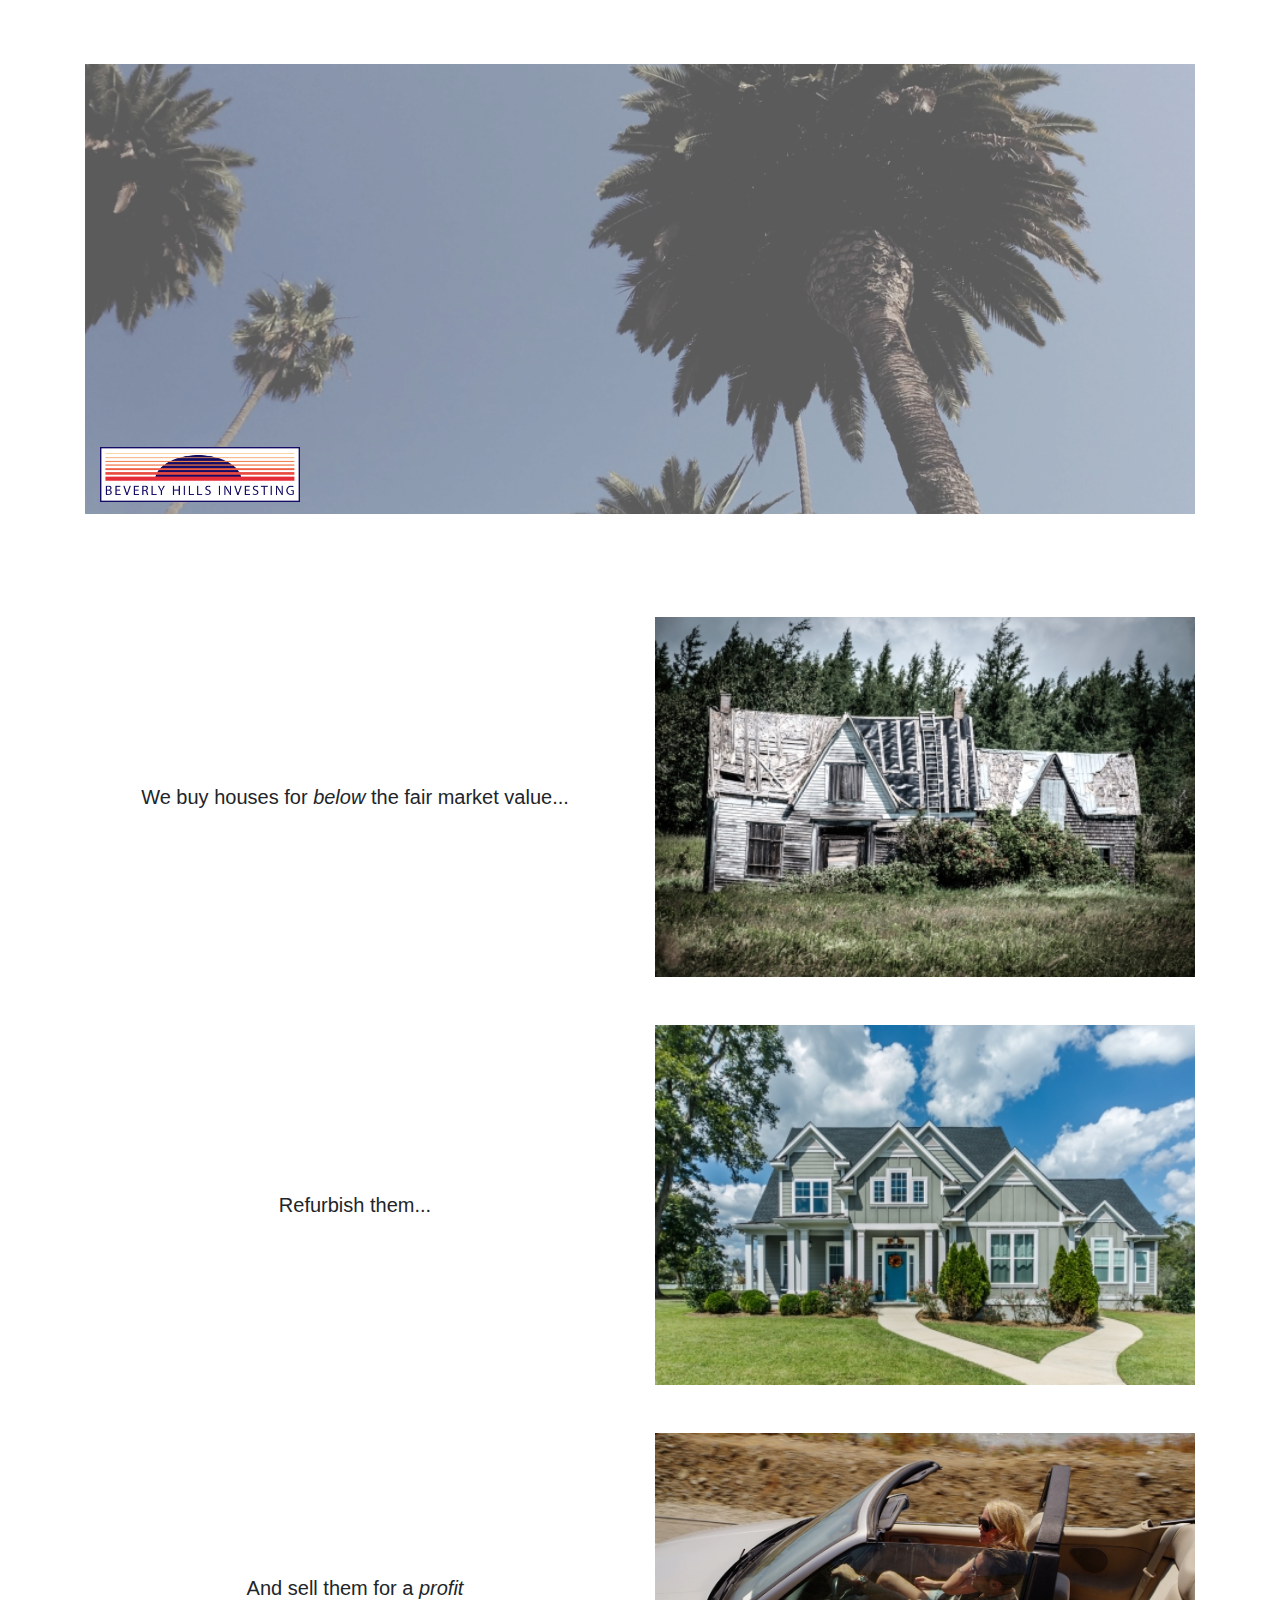
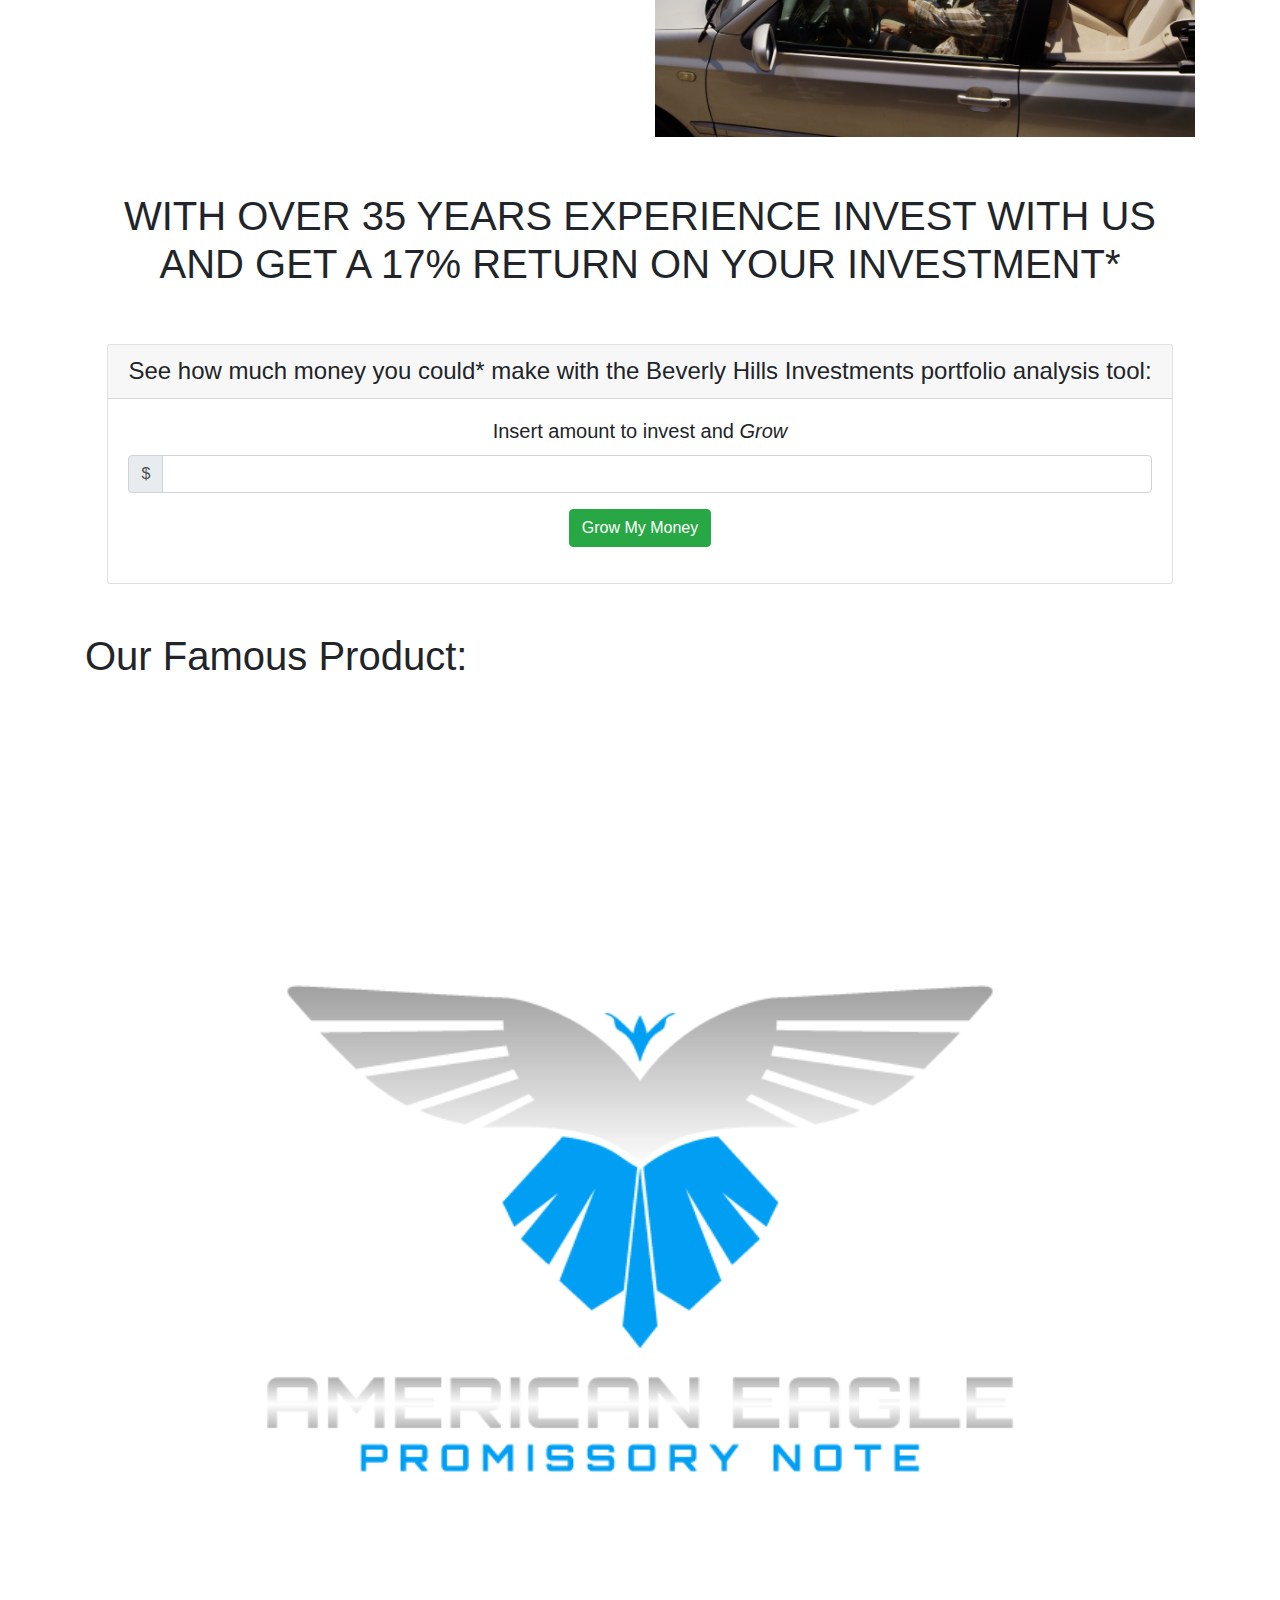
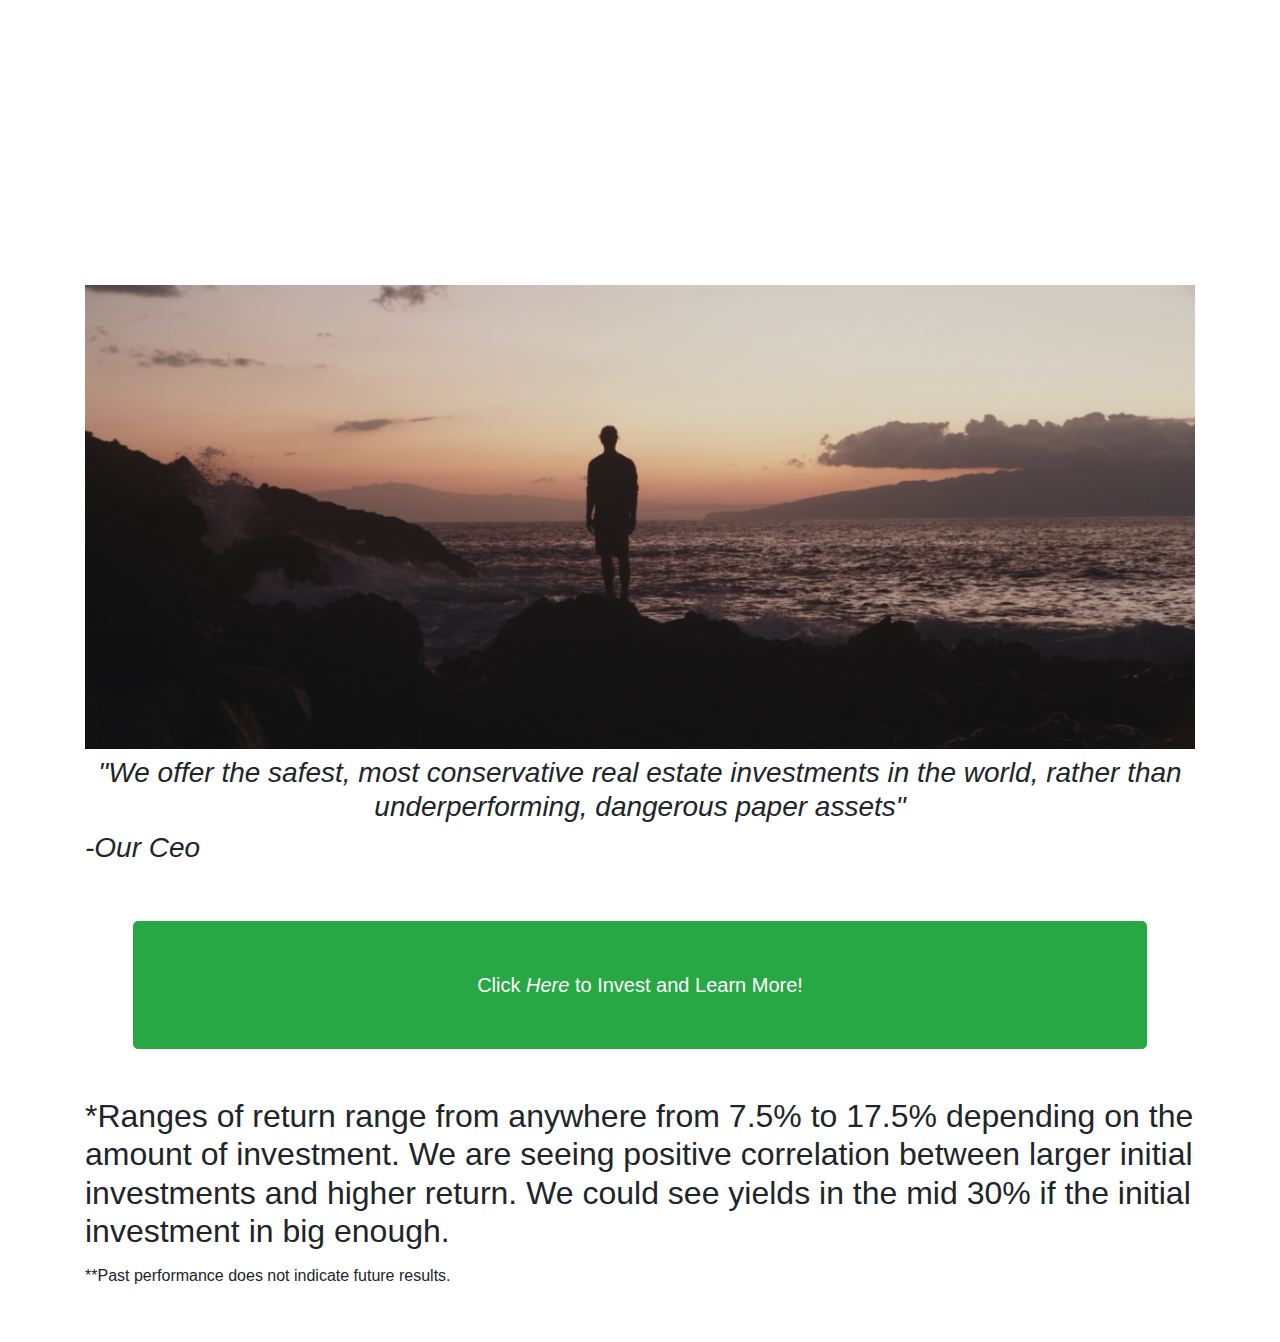
==== index.html @ d8aea7b3 "mobile video fix" ====
<!DOCTYPE html>
<html lang="en" dir="ltr">
<!--[if lt IE 7]>      <html class="no-js lt-ie9 lt-ie8 lt-ie7"> <![endif]-->
<!--[if IE 7]>         <html class="no-js lt-ie9 lt-ie8"> <![endif]-->
<!--[if IE 8]>         <html class="no-js lt-ie9"> <![endif]-->
<!--[if gt IE 8]><!-->  <!--<![endif]-->
    <head>
        <meta charset="utf-8">
        <meta http-equiv="X-UA-Compatible" content="IE=edge">
        <meta name="viewport" content="width=device-width, initial-scale=1, shrink-to-fit=no">
        <title>Beverly Hills Investing</title>
        <meta name="description" content="insert description here">
        <link rel="stylesheet" href="https://stackpath.bootstrapcdn.com/bootstrap/4.3.1/css/bootstrap.min.css" integrity="sha384-ggOyR0iXCbMQv3Xipma34MD+dH/1fQ784/j6cY/iJTQUOhcWr7x9JvoRxT2MZw1T" crossorigin="anonymous">
        <link rel="stylesheet" href="styles.css">

        <script>
            function deferVideo() {

                //defer html5 video loading
                $("video source").each(function() {
                    var sourceFile = $(this).attr("data-src");
                    $(this).attr("src", sourceFile);
                    var video = this.parentElement;
                    video.load();
                // uncomment if video is not autoplay
                //video.play();
                });

            }
            window.onload = deferVideo;

            function growMoney(){
                debugger;
                // $("inputMoney").value = 40;
                var startMoney = document.getElementById("inputMoney").value;
                var returnMoney = document.getElementById("return");

                function calcReturn(n1) {
                    return (parseInt(n1) + (parseInt(n1) * 0.175));
                }
                // var startMoney = $("inputMoney").val();
                var totalReturn = (calcReturn(startMoney));
                // returnMoney.innerText = totalReturn;
                moneyVisualization = "";
                for(i=0; i<(totalReturn-startMoney); i+=20){
                    moneyVisualization += "💰 ";
                };

                var finalMoneyBags = "Your final* portfolio balance: " + totalReturn + "\n \n That's this much more than your initial investment! " + moneyVisualization + "\n \n *DISCLAIMER: return calculator is not exact.";

                document.getElementById("moneyBags").innerText = finalMoneyBags;
            }
        </script>
    </head>
    <body>
        <!--[if lt IE 7]>
            <p class="browsehappy">You are using an <strong>outdated</strong> browser. Please <a href="#">upgrade your browser</a> to improve your experience.</p>
        <![endif]-->

        <!-- container for main elements – use for all elements? -->
        <div class="container">

            <!-- jumbotron within container -->
            <div class="jumbotron jumbotron-fluid">

                <!-- Main video to be played, need poster image -->
                <video autoplay="autoplay" loop="loop" muted defaultMuted playsinline poster="assets/Optimized-palmtrees_opening_image.png">
                    <source src="" data-src="assets/1_Palmtrees.mp4" type="video/mp4">
                </video>

                <div class="container">
                    
                    <!-- beverly hills invsting logo -->
                    <div class="logo-container">
                        <img src="assets/BHI-01.png" alt="Beverly Hills Investing">
                    </div>
                </div>
            </div>

            <div class="row mb-5">
                <div class="md-col-2"></div>
                <div class="col-6 md-col-4 side-text">
                    <h5 class="text-center align-middle">We buy houses for <em>below</em> the fair market value...</h5>
                </div>
                <div class="col-6 md-col-4">
                    <div class="img-box">
                        <img src="assets/Optimized-ugly-Home-AdobeStock_141575681.jpeg" alt="Ugly Home">
                    </div>
                </div>
                <div class="md-col-2"></div>
            </div>

            <div class="row mb-5">
                <div class="md-col-2"></div>
                <div class="col-6 md-col-4 side-text">
                    <h5 class="text-center align-middle">Refurbish them...</h5>
                </div>
                <div class="col-6 md-col-4">
                    <div class="img-box">
                        <img src="assets/Optimized-beautiful-home-AdobeStock_226192979.jpeg" alt="Beautiful Home">
                    </div>
                </div>
                <div class="md-col-2"></div>
            </div>

            <div class="row mb-5">
                <div class="md-col-2"></div>
                <div class="col-6 md-col-4 side-text">
                    <h5 class="text-center align-middle">And sell them for a <em>profit</em></h5>
                </div>
                <div class="col-6 md-col-4">
                    <div class="s-video">
                        <video autoplay="autoplay" loop="loop" muted defaultMuted playsinline poster="assets/Optimized-car_poster.png">
                            <source src="" data-src="assets/2_ManDriving_short.mp4" type="video/mp4">
                        </video>
                    </div>
                </div>
                <div class="md-col-2"></div>
            </div>

            <div class="row mb-5">
                <div class="col-12 mb-5 text-center">
                    <h1>WITH OVER 35 YEARS EXPERIENCE INVEST WITH US AND GET A 17% RETURN ON YOUR INVESTMENT* </h1>
                </div>
                <div class="m-auto card text-center visualizer">
                    <h4 class="card-header">See how much money you could* make with the Beverly Hills Investments portfolio analysis tool:</h4>
                    <div class="card-body">
                        <h5 class="card-title">Insert amount to invest and <em>Grow</em></h5>
                        <div class="input-group mb-3">
                            <div class="input-group-prepend">
                              <span class="input-group-text">$</span>
                            </div>
                            <input id="inputMoney" type="number" class="form-control" aria-label="Amount (to the nearest dollar)">
                        </div>
                        <button onclick="growMoney()" class="btn btn-success">Grow My Money</button>

                        <div id="moneyBags" class="mt-3">
                        </div>
                    </div>
                </div>
            </div>

            <div class="row mb-5">
                <div class="col-12">
                    <h1 class="text-left">Our Famous Product:</h1>
                </div>
                <div class="col-12">
                    <div class="promissory-note-box">
                        <img class="promissory-note" src="assets/American Eagle Promissory Note Logo-01.png" alt="">
                    </div>
                </div>
            </div>
            
            <div class="row mb-5">
                <div class="col-12">
                    <div class="s-video">
                        <video autoplay="autoplay" loop="loop" muted defaultMuted playsinline poster="assets/Optimized-shadow_outline.png">
                            <source src="" data-src="assets/3_SilluetteVideo.mp4" type="video/mp4">
                        </video>
                    </div>
                </div>
                <div class="col-12">
                    <h3 class="font-italic text-center">"We offer the safest, most conservative real estate investments in the world, rather than underperforming, dangerous paper assets"</h3>
                    <h3 class="font-italic">-Our Ceo</h3>
                </div>
            </div>

            <a class="btn btn-success btn-lg btn-block p-5 m-5" href="#" role="button">Click <em>Here</em> to Invest and Learn More!</a>

            <div class="row mb-5">
                <div class="col-12 text-left">
                    <h2 class="mb-3">*Ranges of return range from anywhere from 7.5% to 17.5% depending on the amount of investment. We are seeing positive correlation between larger initial investments and higher return. We could see yields in the mid 30% if the initial investment in big enough. </h2>
                    <h6>**Past performance does not indicate future results.</h6>
                </div>
            </div>
        </div>



        <script src="https://code.jquery.com/jquery-3.5.1.slim.min.js" integrity="sha384-DfXdz2htPH0lsSSs5nCTpuj/zy4C+OGpamoFVy38MVBnE+IbbVYUew+OrCXaRkfj" crossorigin="anonymous"></script>
        <script src="https://cdn.jsdelivr.net/npm/popper.js@1.16.1/dist/umd/popper.min.js" integrity="sha384-9/reFTGAW83EW2RDu2S0VKaIzap3H66lZH81PoYlFhbGU+6BZp6G7niu735Sk7lN" crossorigin="anonymous"></script>
        <script src="https://stackpath.bootstrapcdn.com/bootstrap/4.5.2/js/bootstrap.min.js" integrity="sha384-B4gt1jrGC7Jh4AgTPSdUtOBvfO8shuf57BaghqFfPlYxofvL8/KUEfYiJOMMV+rV" crossorigin="anonymous"></script>
        <script src="" async defer></script>
    </body>
</html>
---- styles.css ----
.jumbotron {
    position: relative;
    overflow: hidden;
    background-color: unset;
}

.jumbotron video {
    position: relative;
    z-index: 1;
    top: 0;
    width:100%;
    height:450px;
    /*  object-fit is not supported on IE  */
    object-fit: cover;
    opacity:0.65;
}

.jumbotron .container {
    z-index: 2;
    position: absolute;
    bottom: 15%;
}

.logo-container {
    width: 200px;
    height: 50px;
    object-fit: cover;
}

.logo-container img {
    width: 100%;
    background: white;
}

.img-box {
    width: 100%;
}

.img-box img {
    width: 100%;
}

.side-text h5 {
    position: relative;
    top: 50%;
    transform: translateY(-50%);
}

.promissory-note-box {
    width: 80%;
    position: relative;
    margin: auto;
}

.promissory-note {
    width: 100%;
    object-fit: cover;
}

.s-video video {
    position: relative;
    z-index: 1;
    top: 0;
    width:100%;
    height:100%;
    /*  object-fit is not supported on IE  */
    object-fit: cover;
}

.btn-block {
    width: unset;
}

.noShow {
    display: none;
}
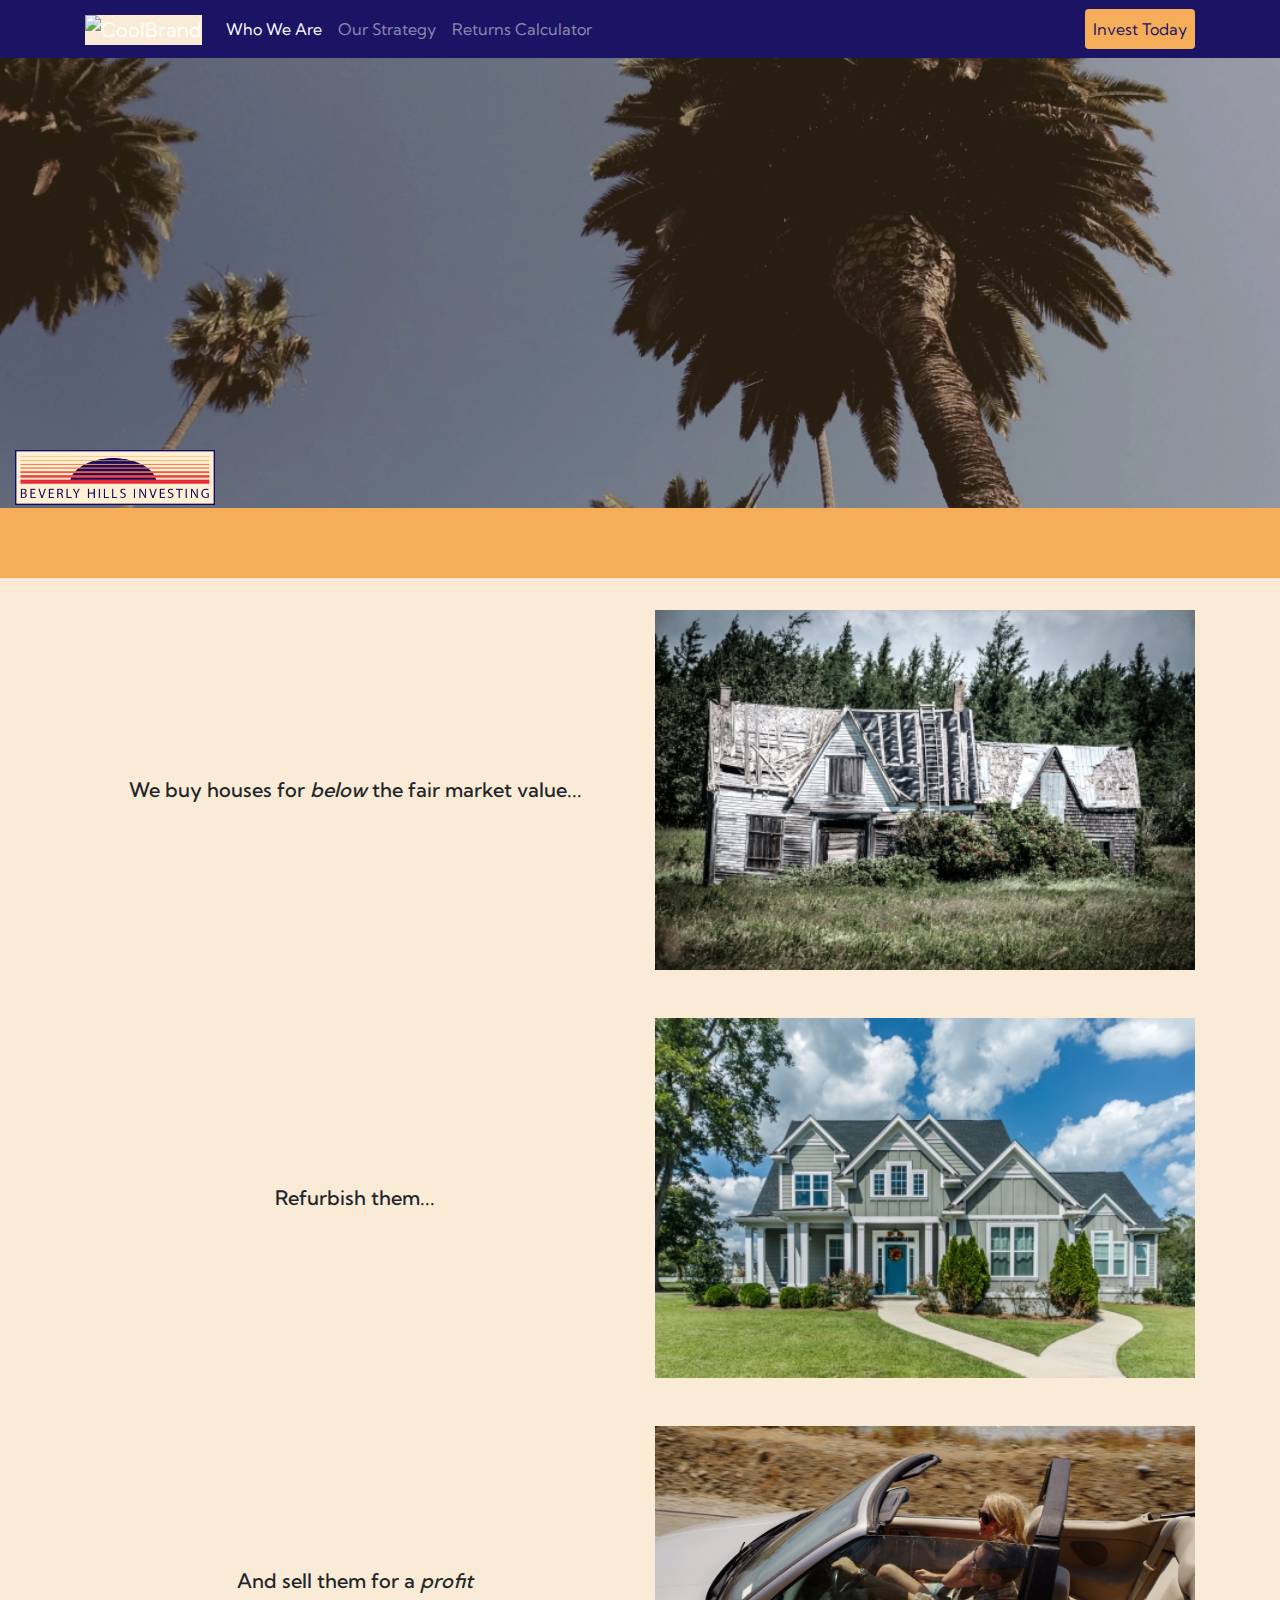
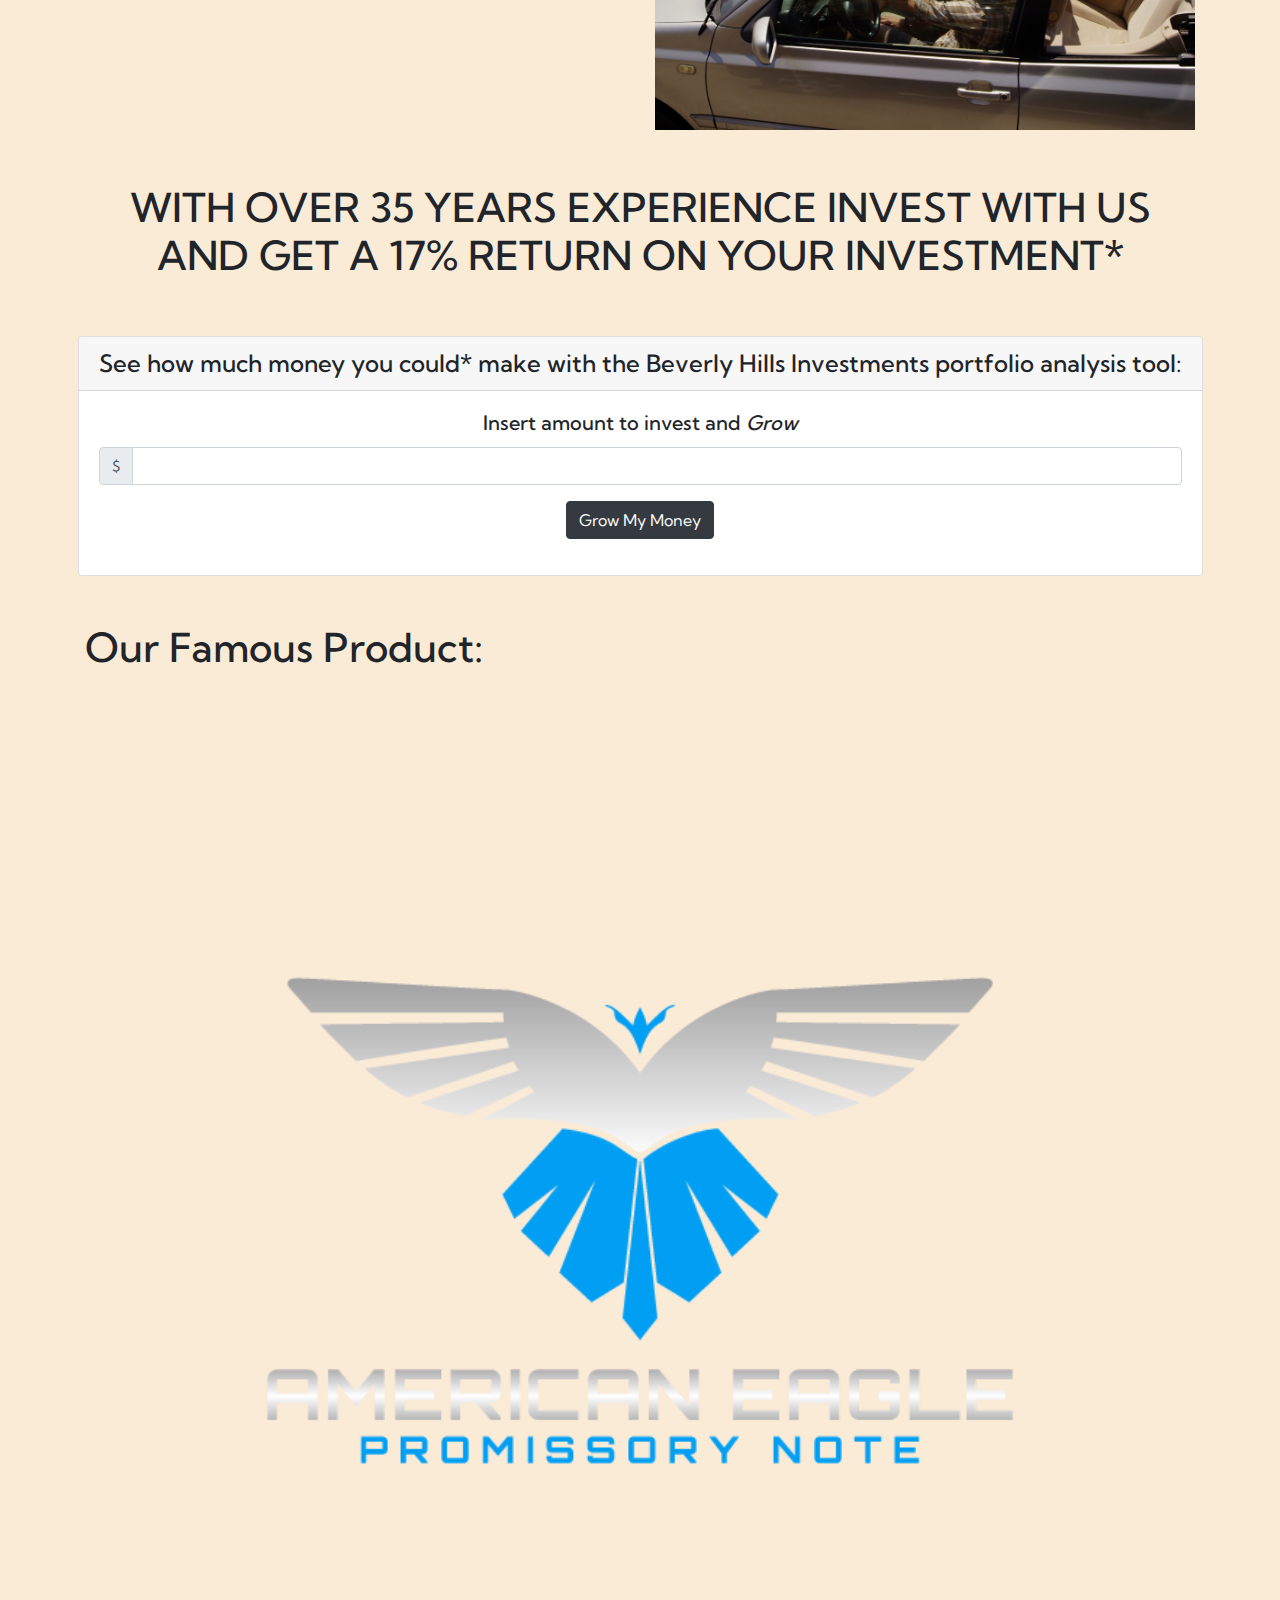
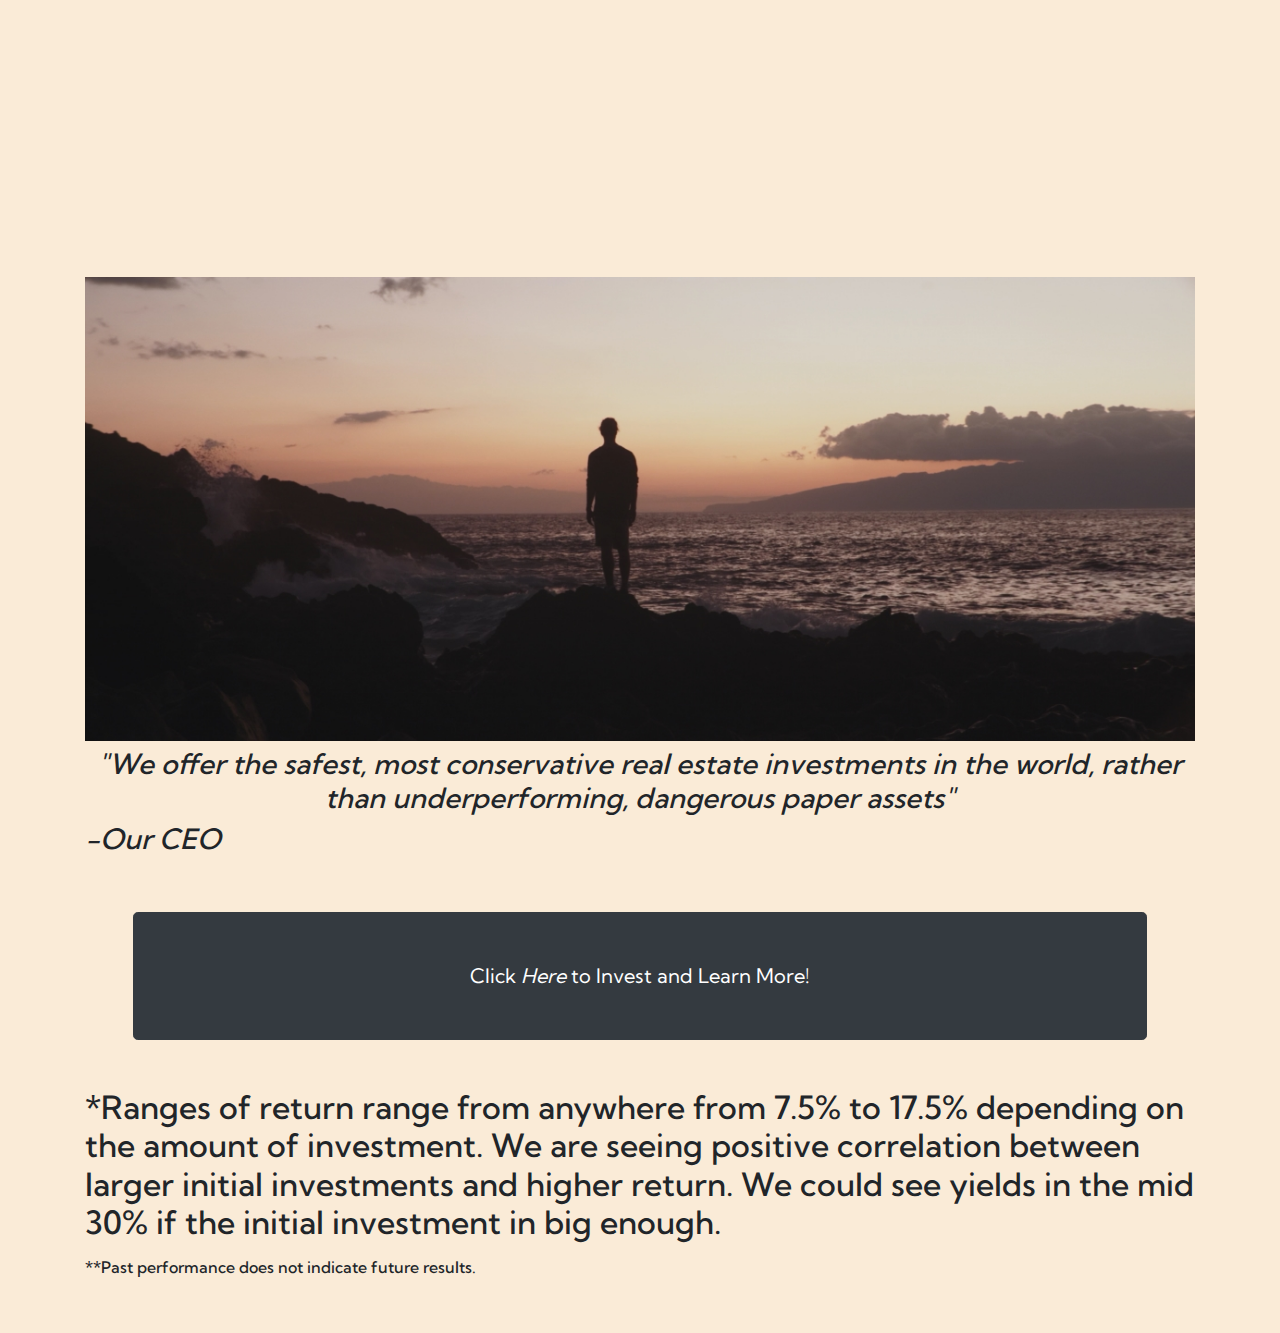
==== commit 466c57e3: "btn-dark update" ====
--- a/index.html
+++ b/index.html
@@ -7,9 +7,32 @@
     <head>
         <meta charset="utf-8">
         <meta http-equiv="X-UA-Compatible" content="IE=edge">
+        <meta property="og:title" content="Beverly Hills Investing | Fraudsters">
+        <meta property="og:description" content="Beverly Hills Investing – Offering Professional Investment Services">
+        <!-- add image here -->
+        <meta property="og:image" content="assets/Optimized-palmtrees_opening_image.png">
+        <!-- add url here -->
+        <meta property="og:url" content="#">
+        <!-- what is a twitter card? -->
+        <meta name="twitter:card" content="summary_large_image">
+
+
+        <!--  Non-Essential, But Recommended -->
+
+        <meta property="og:site_name" content="Beverly Hills Investing, Inc.">
+        <meta name="twitter:image:alt" content="Palm Trees – Beverly Hills Investing">
+
+
+        <!--  Non-Essential, But Required for Analytics -->
+
+        <meta property="fb:app_id" content="your_app_id" />
+        <meta name="twitter:site" content="@website-username">
+
+
         <meta name="viewport" content="width=device-width, initial-scale=1, shrink-to-fit=no">
         <title>Beverly Hills Investing</title>
-        <meta name="description" content="insert description here">
+        <meta name="description" content="Beverly Hills Investing | Fraudsters">
+        <link href="https://fonts.googleapis.com/css2?family=Kumbh+Sans:wght@300;400;700&display=swap" rel="stylesheet">
         <link rel="stylesheet" href="https://stackpath.bootstrapcdn.com/bootstrap/4.3.1/css/bootstrap.min.css" integrity="sha384-ggOyR0iXCbMQv3Xipma34MD+dH/1fQ784/j6cY/iJTQUOhcWr7x9JvoRxT2MZw1T" crossorigin="anonymous">
         <link rel="stylesheet" href="styles.css">
 
@@ -58,7 +81,30 @@
         <![endif]-->
 
         <!-- container for main elements – use for all elements? -->
-        <div class="container">
+        <!-- <div class="container"> -->
+            <div class="bs-example">
+                <nav class="navbar navbar-expand-md navbar-dark bg-light">
+                    <div class="container">
+                        <a href="#" class="navbar-brand">
+                            <img src="/Users/kaifinney/Documents/GitHub/Beverly-Hills-Investing/assets/BHI-01.png" height="52" alt="CoolBrand">
+                        </a>
+                        <button type="button" class="navbar-toggler" data-toggle="collapse" data-target="#navbarCollapse">
+                            <span class="navbar-toggler-icon"></span>
+                        </button>
+                
+                        <div class="collapse navbar-collapse" id="navbarCollapse">
+                            <div class="navbar-nav">
+                                <a href="#" class="nav-item nav-link active">Who We Are</a>
+                                <a href="#" class="nav-item nav-link">Our Strategy</a>
+                                <a href="#" class="nav-item nav-link">Returns Calculator</a>
+                            </div>
+                            <div class="navbar-nav ml-auto nav-pills">
+                                <a href="#" class="nav-item nav-link active">Invest Today</a>
+                            </div>
+                        </div>
+                    </div> 
+                </nav>
+            </div>
 
             <!-- jumbotron within container -->
             <div class="jumbotron jumbotron-fluid">
@@ -68,7 +114,7 @@
                     <source src="" data-src="assets/1_Palmtrees.mp4" type="video/mp4">
                 </video>
 
-                <div class="container">
+                <div class="container container-video">
                     
                     <!-- beverly hills invsting logo -->
                     <div class="logo-container">
@@ -76,7 +122,7 @@
                     </div>
                 </div>
             </div>
-
+        <div class="container">
             <div class="row mb-5">
                 <div class="md-col-2"></div>
                 <div class="col-6 md-col-4 side-text">
@@ -132,7 +178,7 @@
                             </div>
                             <input id="inputMoney" type="number" class="form-control" aria-label="Amount (to the nearest dollar)">
                         </div>
-                        <button onclick="growMoney()" class="btn btn-success">Grow My Money</button>
+                        <button onclick="growMoney()" class="btn btn-dark">Grow My Money</button>
 
                         <div id="moneyBags" class="mt-3">
                         </div>
@@ -161,11 +207,11 @@
                 </div>
                 <div class="col-12">
                     <h3 class="font-italic text-center">"We offer the safest, most conservative real estate investments in the world, rather than underperforming, dangerous paper assets"</h3>
-                    <h3 class="font-italic">-Our Ceo</h3>
-                </div>
-            </div>
-
-            <a class="btn btn-success btn-lg btn-block p-5 m-5" href="#" role="button">Click <em>Here</em> to Invest and Learn More!</a>
+                    <h3 class="font-italic">-Our CEO</h3>
+                </div>
+            </div>
+
+            <a class="btn btn-dark btn-lg btn-block p-5 m-5" href="/Users/kaifinney/Documents/GitHub/Beverly-Hills-Investing/page2.html" role="button">Click <em>Here</em> to Invest and Learn More!</a>
 
             <div class="row mb-5">
                 <div class="col-12 text-left">
--- a/styles.css
+++ b/styles.css
@@ -1,21 +1,61 @@
+/* dark purple rgb(27, 20, 100) 
+redish rgb(229, 48, 60)
+less red rgb(237, 94, 70)
+faded yellow rgb(245, 173, 90)*/
+
+body {
+    font-family: 'Kumbh Sans', sans-serif;
+    background: antiquewhite;
+}
+
+.btn-success {
+    background-color: antiquewhite;
+    border-color: antiquewhite;
+}
+
 .jumbotron {
     position: relative;
     overflow: hidden;
-    background-color: unset;
+    background-color: rgb(245, 173, 90);
+    padding-top: 0;
+    /* background: rgb(255, 201, 139) */
 }
+
+.bg-light {
+    background: rgb(27, 20, 100)!important;
+    /* background: rgb(27, 20, 100)!important; */
+}
+
+a img {
+    background: antiquewhite;
+}
+
+.nav-pills .nav-link.active {
+    background: rgb(245, 173, 90);
+    color: rgb(27, 20, 100) !important;
+}
+
+.navbar-light .navbar-nav .nav-link.active {
+    color: #faebd7;
+}
+
+.navbar-light .navbar-nav .nav-link {
+    color: #faebd7f8;
+}
+
 
 .jumbotron video {
     position: relative;
     z-index: 1;
     top: 0;
     width:100%;
-    height:450px;
+    height:50vh;
     /*  object-fit is not supported on IE  */
     object-fit: cover;
-    opacity:0.65;
+    opacity:0.85;
 }
 
-.jumbotron .container {
+.jumbotron .container-video {
     z-index: 2;
     position: absolute;
     bottom: 15%;
@@ -29,7 +69,8 @@
 
 .logo-container img {
     width: 100%;
-    background: white;
+    z-index: 3;
+    background: #fff0d4;
 }
 
 .img-box {
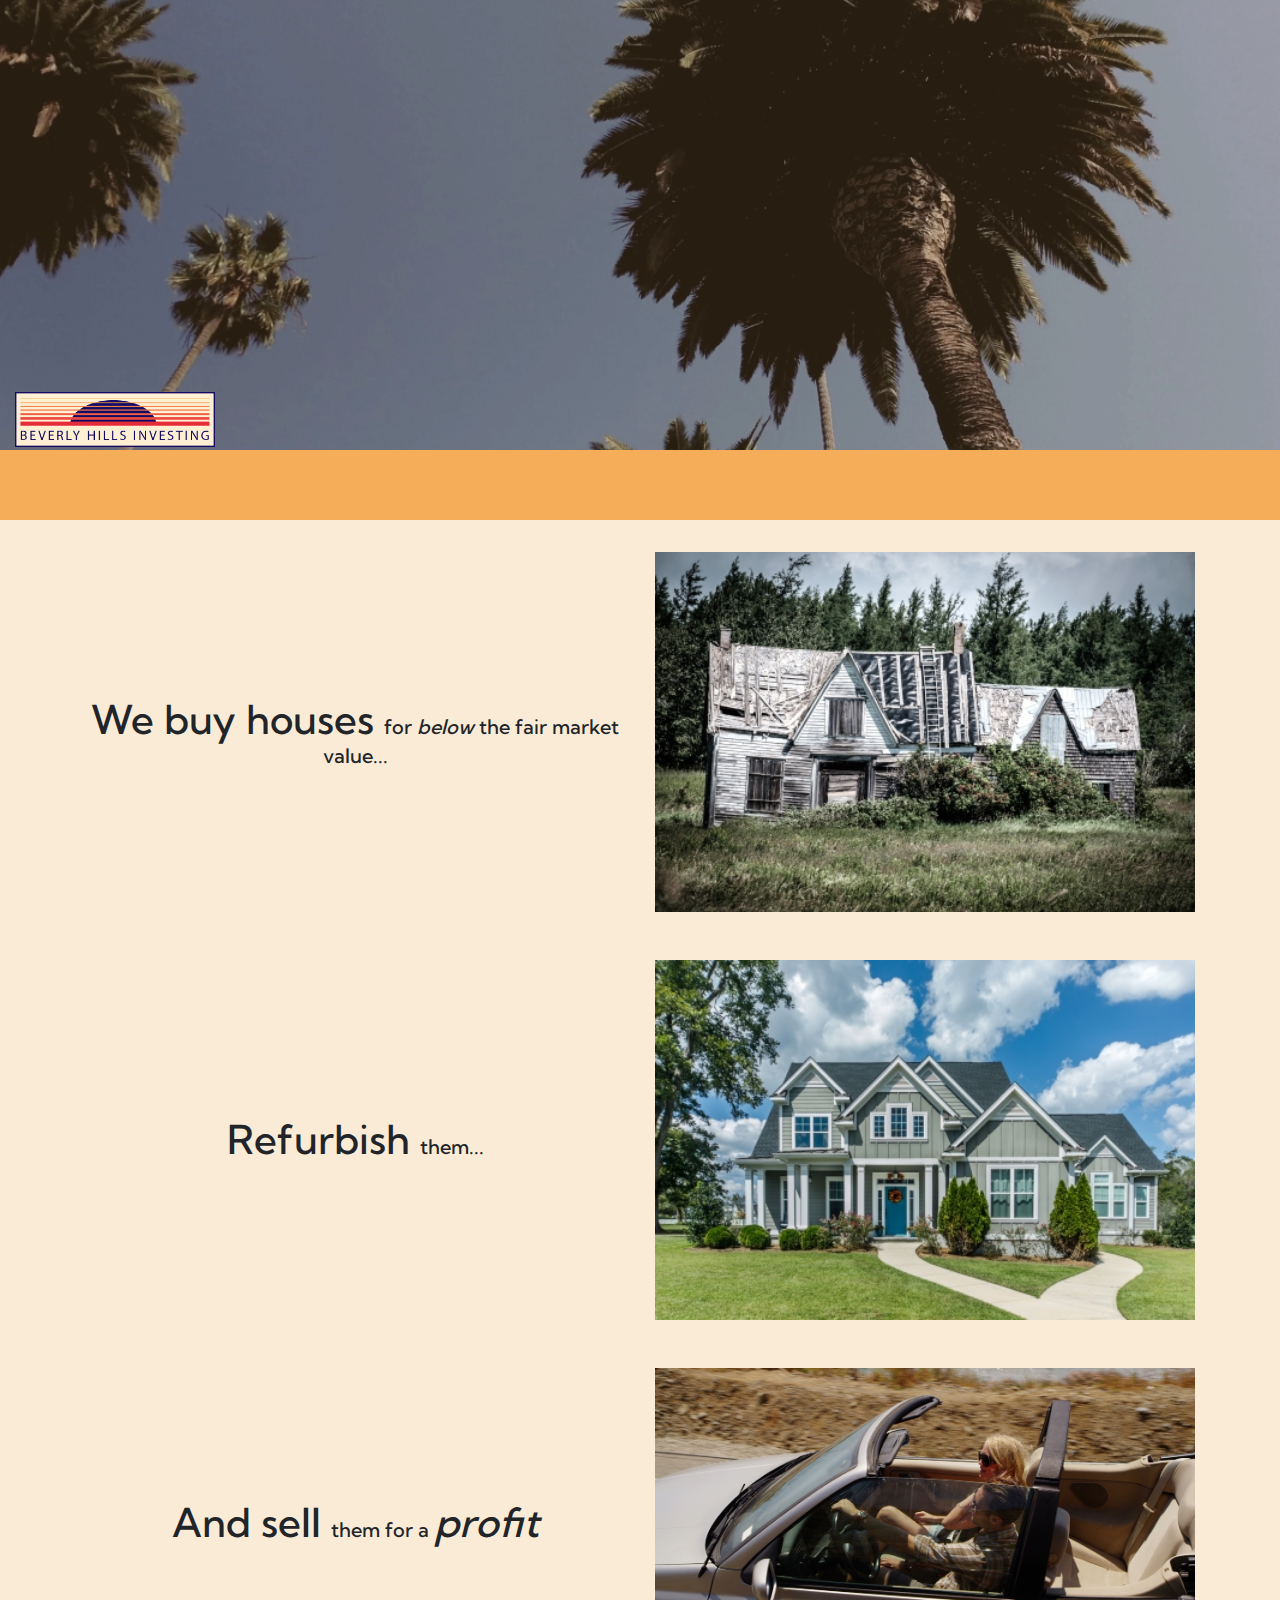
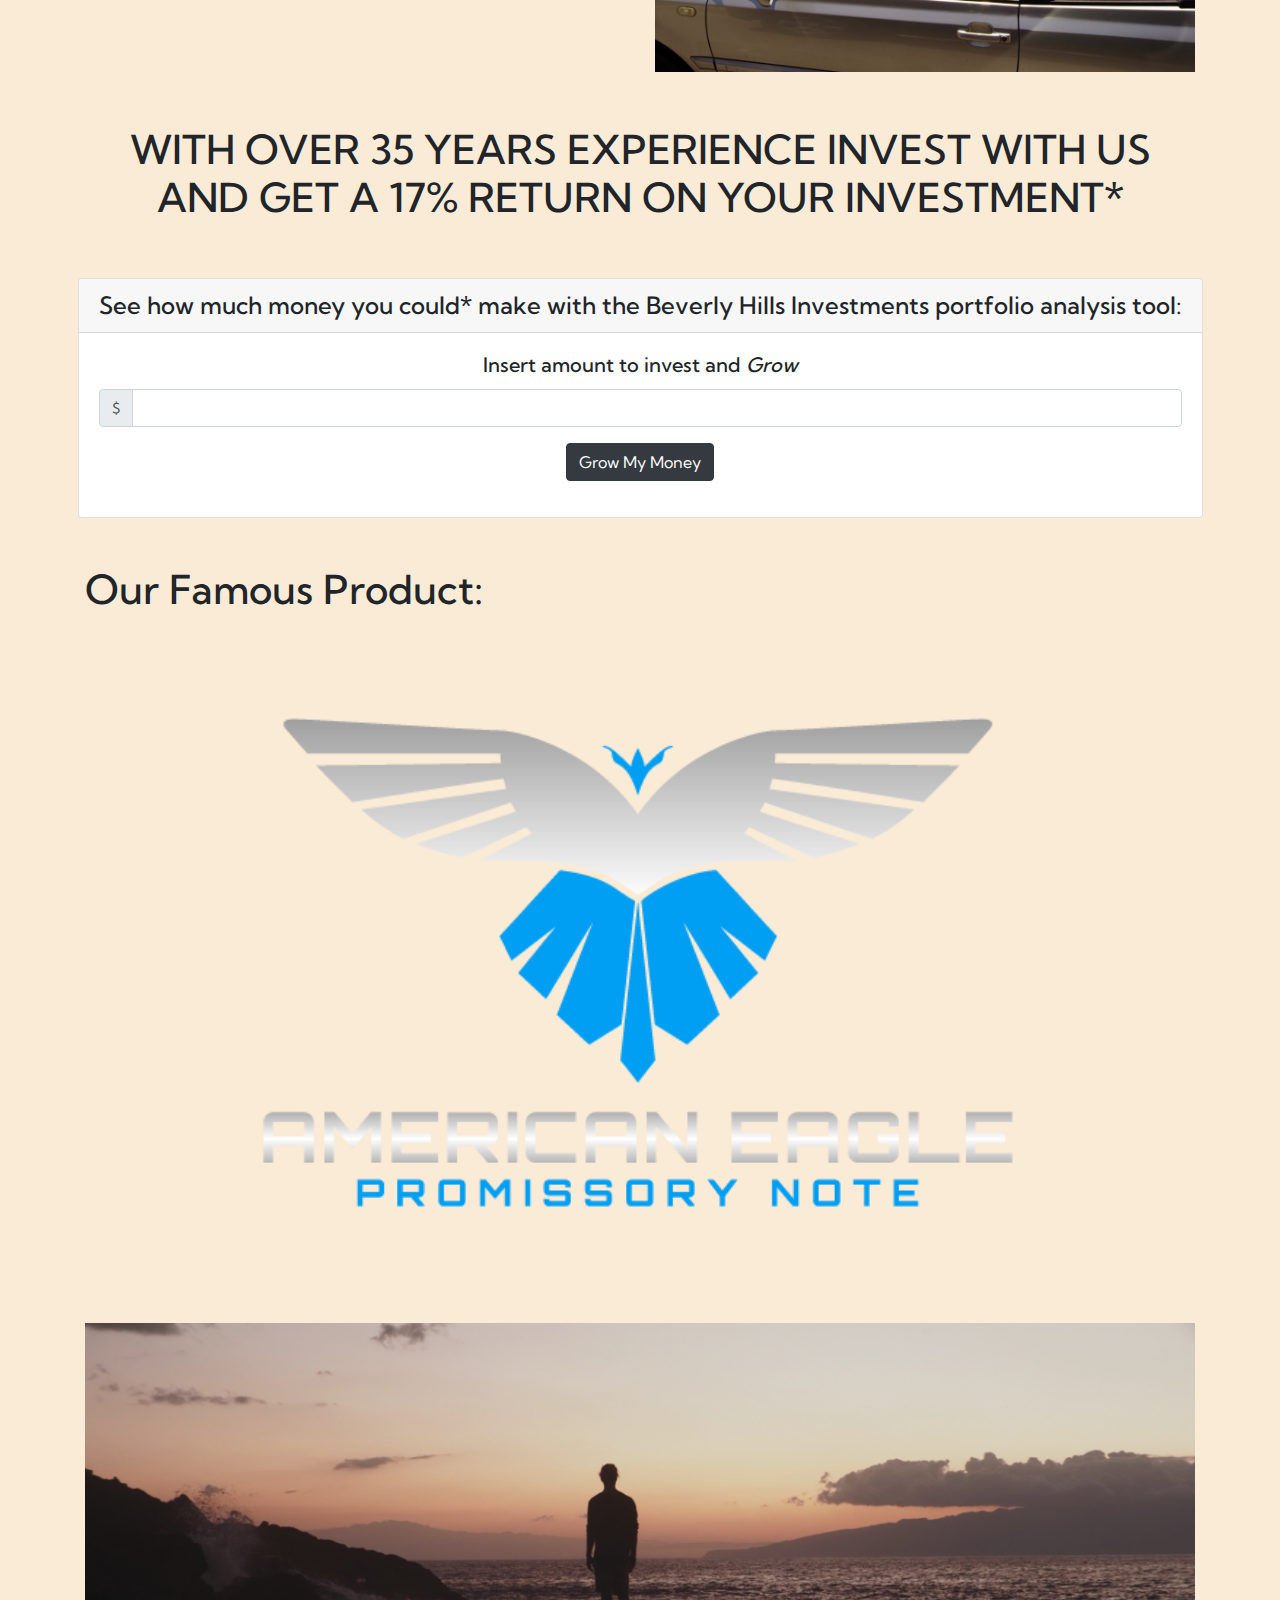
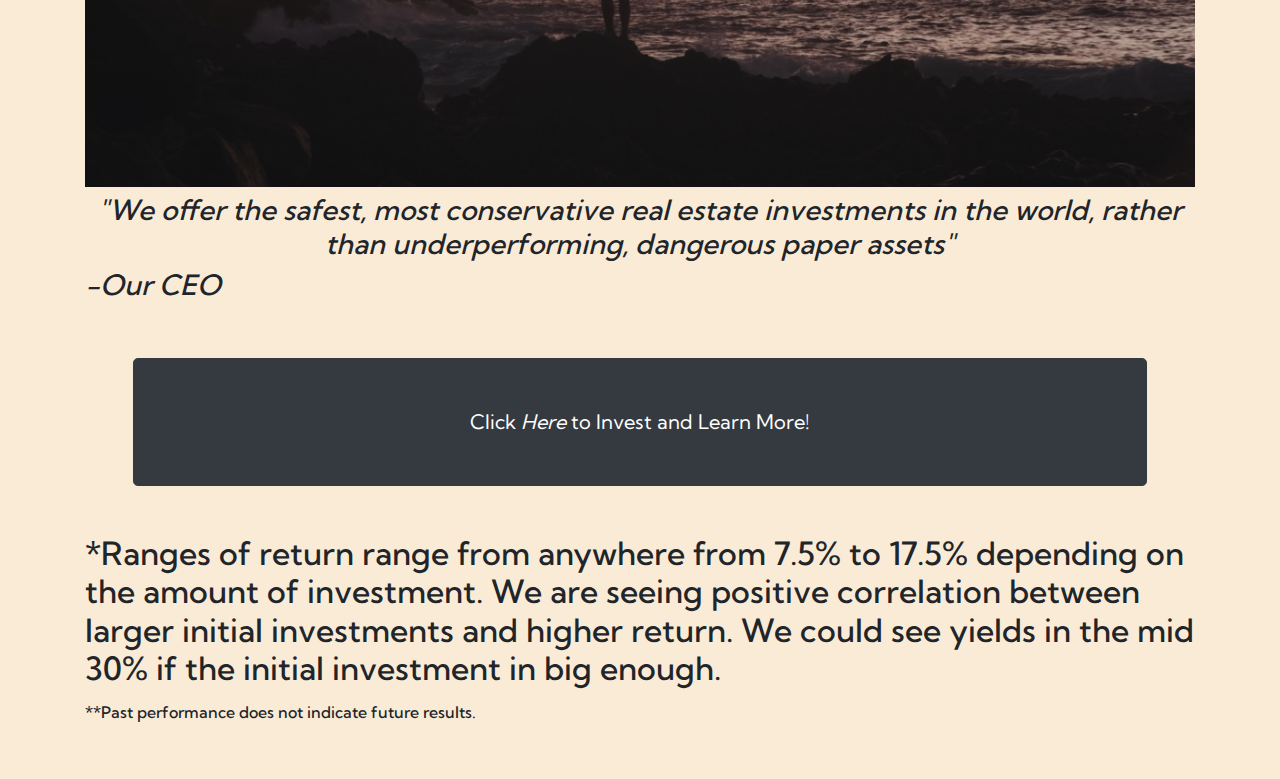
==== commit af825da2: "no navbar update" ====
--- a/index.html
+++ b/index.html
@@ -83,7 +83,7 @@
         <!-- container for main elements – use for all elements? -->
         <!-- <div class="container"> -->
             <div class="bs-example">
-                <nav class="navbar navbar-expand-md navbar-dark bg-light">
+                <!-- <nav class="navbar navbar-expand-md navbar-dark bg-light">
                     <div class="container">
                         <a href="#" class="navbar-brand">
                             <img src="/Users/kaifinney/Documents/GitHub/Beverly-Hills-Investing/assets/BHI-01.png" height="52" alt="CoolBrand">
@@ -94,16 +94,16 @@
                 
                         <div class="collapse navbar-collapse" id="navbarCollapse">
                             <div class="navbar-nav">
-                                <a href="#" class="nav-item nav-link active">Who We Are</a>
-                                <a href="#" class="nav-item nav-link">Our Strategy</a>
+                                <a href="#ourStrategy" class="nav-item nav-link active">Our Strategy</a>
                                 <a href="#" class="nav-item nav-link">Returns Calculator</a>
+                                <a href="#" class="nav-item nav-link">Who We Are</a>
                             </div>
                             <div class="navbar-nav ml-auto nav-pills">
                                 <a href="#" class="nav-item nav-link active">Invest Today</a>
                             </div>
                         </div>
                     </div> 
-                </nav>
+                </nav> -->
             </div>
 
             <!-- jumbotron within container -->
@@ -123,10 +123,10 @@
                 </div>
             </div>
         <div class="container">
-            <div class="row mb-5">
+            <div class="row mb-5" id="ourStrategy">
                 <div class="md-col-2"></div>
                 <div class="col-6 md-col-4 side-text">
-                    <h5 class="text-center align-middle">We buy houses for <em>below</em> the fair market value...</h5>
+                    <h5 class="text-center align-middle"><span>We buy houses </span>for <em>below</em> the fair market value...</h5>
                 </div>
                 <div class="col-6 md-col-4">
                     <div class="img-box">
@@ -139,7 +139,7 @@
             <div class="row mb-5">
                 <div class="md-col-2"></div>
                 <div class="col-6 md-col-4 side-text">
-                    <h5 class="text-center align-middle">Refurbish them...</h5>
+                    <h5 class="text-center align-middle"><span>Refurbish </span>them...</h5>
                 </div>
                 <div class="col-6 md-col-4">
                     <div class="img-box">
@@ -152,7 +152,7 @@
             <div class="row mb-5">
                 <div class="md-col-2"></div>
                 <div class="col-6 md-col-4 side-text">
-                    <h5 class="text-center align-middle">And sell them for a <em>profit</em></h5>
+                    <h5 class="text-center align-middle"><span>And sell </span>them for a <span><em>profit</em></span></h5>
                 </div>
                 <div class="col-6 md-col-4">
                     <div class="s-video">
--- a/styles.css
+++ b/styles.css
@@ -2,6 +2,10 @@
 redish rgb(229, 48, 60)
 less red rgb(237, 94, 70)
 faded yellow rgb(245, 173, 90)*/
+
+html {
+    scroll-behavior: smooth;
+}
 
 body {
     font-family: 'Kumbh Sans', sans-serif;
@@ -87,6 +91,10 @@
     transform: translateY(-50%);
 }
 
+.side-text h5 span {
+    font-size: 2em;
+}
+
 .promissory-note-box {
     width: 80%;
     position: relative;
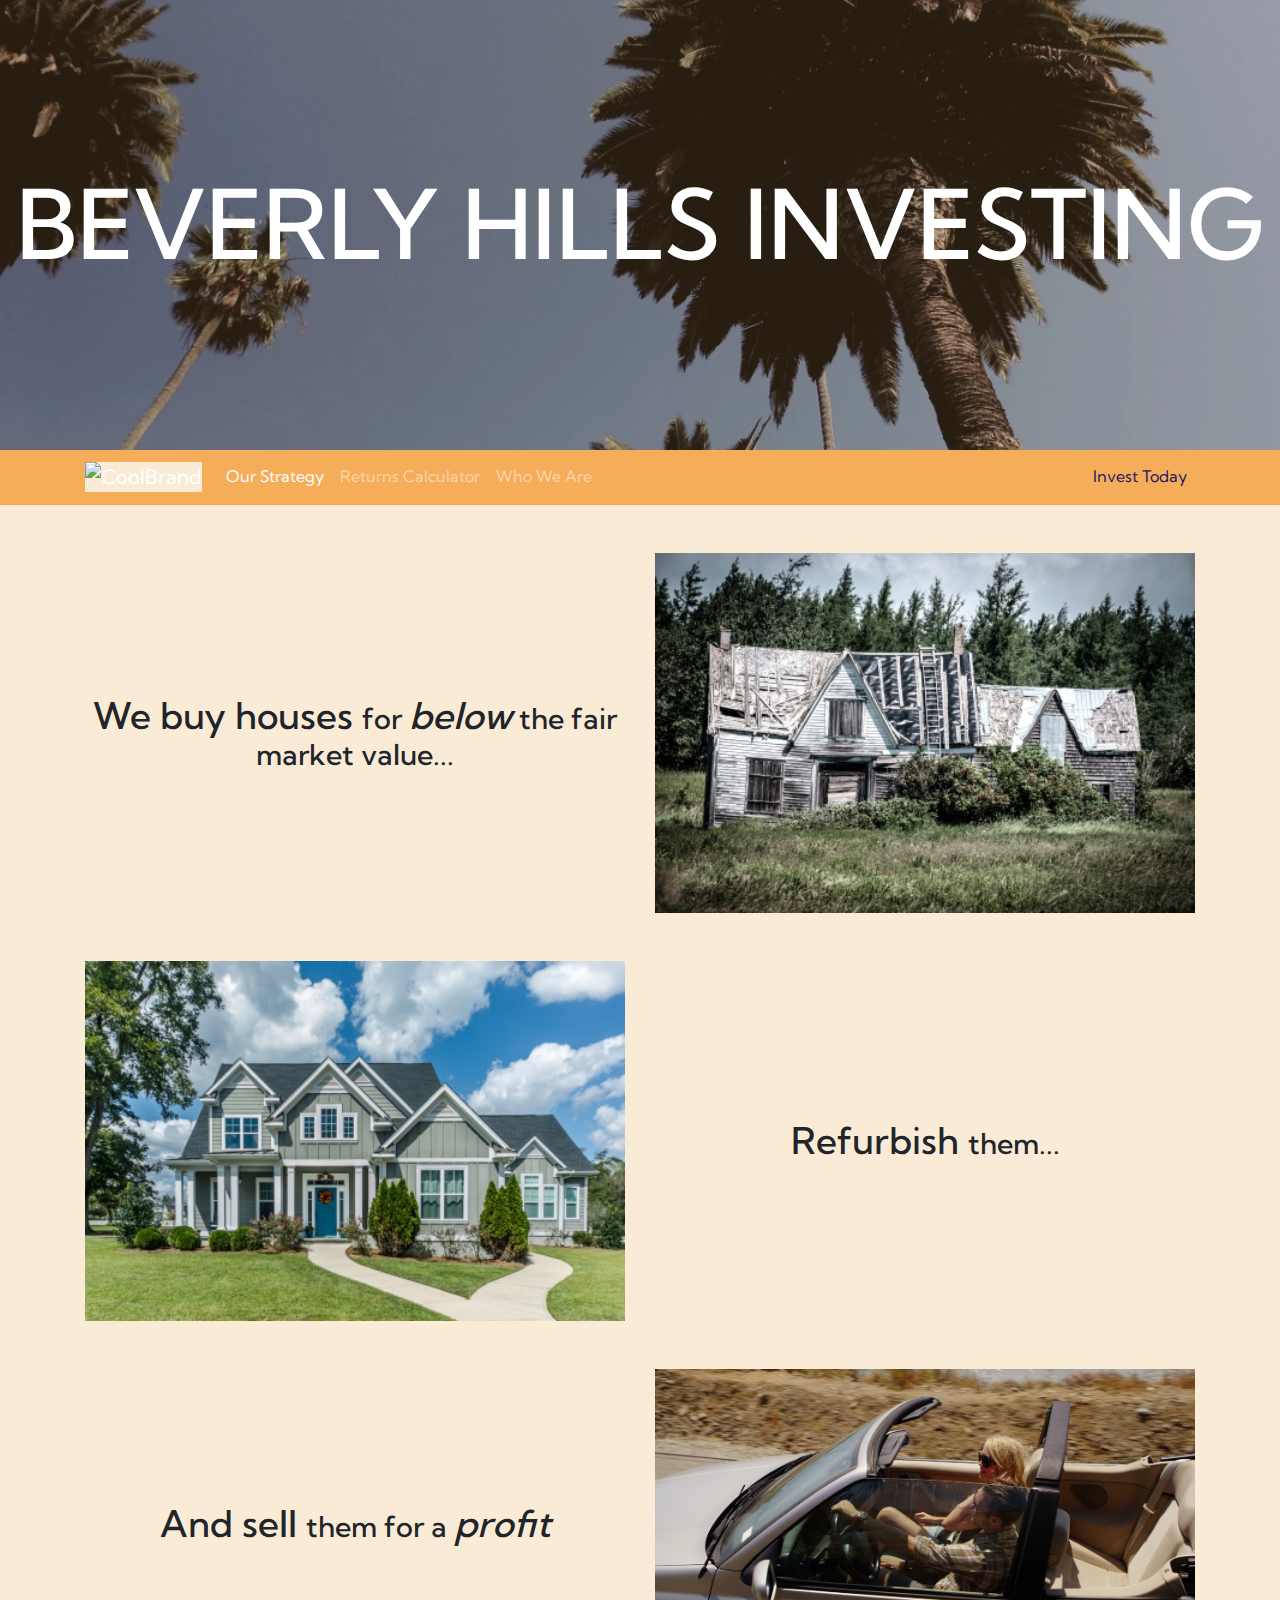
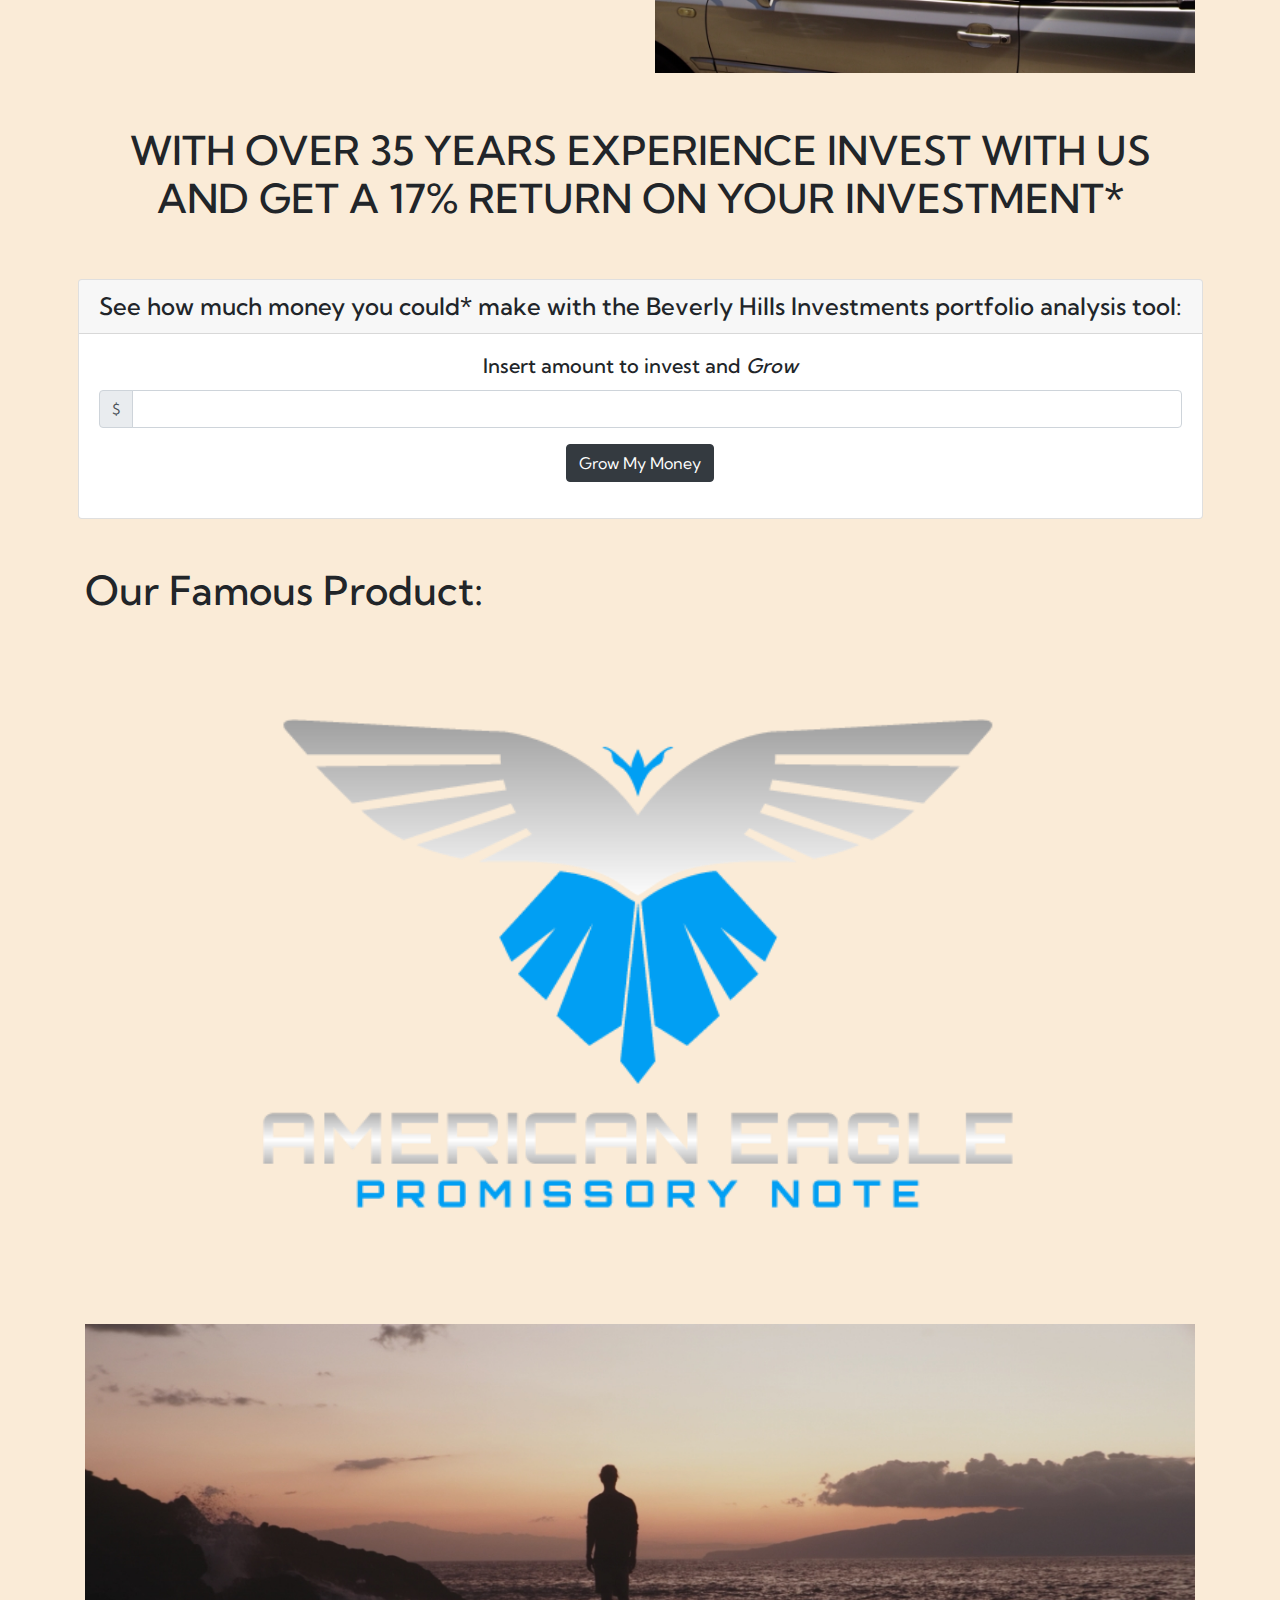
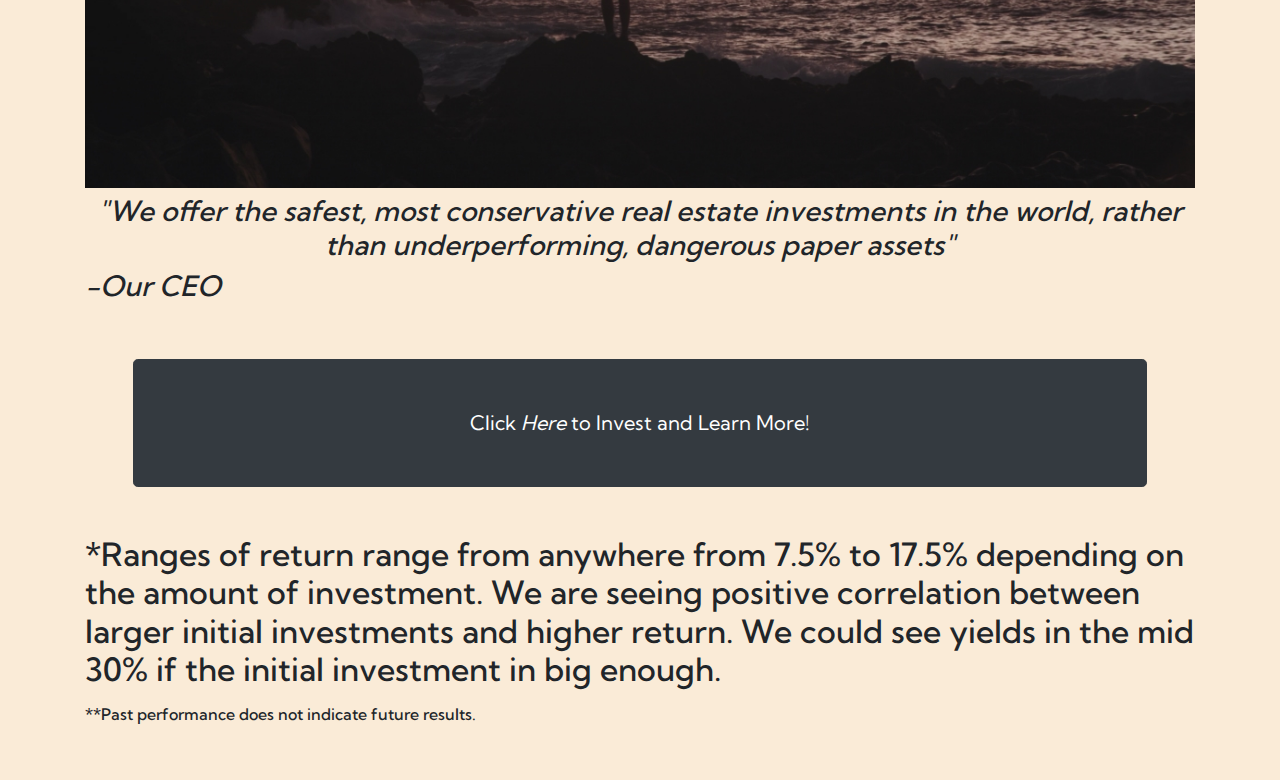
==== commit 438ffbe7: "updated home page" ====
--- a/index.html
+++ b/index.html
@@ -82,8 +82,24 @@
 
         <!-- container for main elements – use for all elements? -->
         <!-- <div class="container"> -->
-            <div class="bs-example">
-                <!-- <nav class="navbar navbar-expand-md navbar-dark bg-light">
+
+            <!-- jumbotron within container -->
+            <div class="jumbotron jumbotron-fluid">
+
+                <!-- Main video to be played, need poster image -->
+                <video autoplay="autoplay" loop="loop" muted defaultMuted playsinline poster="assets/Optimized-palmtrees_opening_image.png">
+                    <source src="" data-src="assets/1_Palmtrees.mp4" type="video/mp4">
+                </video>
+
+                <div class="container-video">
+                    
+                    <!-- beverly hills invsting logo -->
+                        <!-- <img src="assets/BHI-01.png" alt="Beverly Hills Investing"> -->
+                        <h1>BEVERLY HILLS INVESTING</h1>
+                </div>
+            </div>
+            <div class="mb-5">
+                <nav class="navbar navbar-expand-md navbar-dark bg-light">
                     <div class="container">
                         <a href="#" class="navbar-brand">
                             <img src="/Users/kaifinney/Documents/GitHub/Beverly-Hills-Investing/assets/BHI-01.png" height="52" alt="CoolBrand">
@@ -95,40 +111,23 @@
                         <div class="collapse navbar-collapse" id="navbarCollapse">
                             <div class="navbar-nav">
                                 <a href="#ourStrategy" class="nav-item nav-link active">Our Strategy</a>
-                                <a href="#" class="nav-item nav-link">Returns Calculator</a>
-                                <a href="#" class="nav-item nav-link">Who We Are</a>
+                                <a href="#calculator" class="nav-item nav-link">Returns Calculator</a>
+                                <a href="#CEO" class="nav-item nav-link">Who We Are</a>
                             </div>
                             <div class="navbar-nav ml-auto nav-pills">
-                                <a href="#" class="nav-item nav-link active">Invest Today</a>
+                                <a href="#investToday" class="nav-item nav-link active">Invest Today</a>
                             </div>
                         </div>
                     </div> 
-                </nav> -->
-            </div>
-
-            <!-- jumbotron within container -->
-            <div class="jumbotron jumbotron-fluid">
-
-                <!-- Main video to be played, need poster image -->
-                <video autoplay="autoplay" loop="loop" muted defaultMuted playsinline poster="assets/Optimized-palmtrees_opening_image.png">
-                    <source src="" data-src="assets/1_Palmtrees.mp4" type="video/mp4">
-                </video>
-
-                <div class="container container-video">
-                    
-                    <!-- beverly hills invsting logo -->
-                    <div class="logo-container">
-                        <img src="assets/BHI-01.png" alt="Beverly Hills Investing">
-                    </div>
-                </div>
+                </nav>
             </div>
         <div class="container">
             <div class="row mb-5" id="ourStrategy">
                 <div class="md-col-2"></div>
-                <div class="col-6 md-col-4 side-text">
-                    <h5 class="text-center align-middle"><span>We buy houses </span>for <em>below</em> the fair market value...</h5>
-                </div>
-                <div class="col-6 md-col-4">
+                <div class="col-sm-6 side-text">
+                    <h5 class="text-center align-middle"><span>We buy houses </span>for <span><em>below</em></span> the fair market value...</h5>
+                </div>
+                <div class="col-sm-6">
                     <div class="img-box">
                         <img src="assets/Optimized-ugly-Home-AdobeStock_141575681.jpeg" alt="Ugly Home">
                     </div>
@@ -138,23 +137,23 @@
 
             <div class="row mb-5">
                 <div class="md-col-2"></div>
-                <div class="col-6 md-col-4 side-text">
-                    <h5 class="text-center align-middle"><span>Refurbish </span>them...</h5>
-                </div>
-                <div class="col-6 md-col-4">
+                <div class="col-sm-6">
                     <div class="img-box">
                         <img src="assets/Optimized-beautiful-home-AdobeStock_226192979.jpeg" alt="Beautiful Home">
                     </div>
                 </div>
-                <div class="md-col-2"></div>
-            </div>
-
-            <div class="row mb-5">
-                <div class="md-col-2"></div>
-                <div class="col-6 md-col-4 side-text">
+                <div class="col-sm-6 side-text">
+                    <h5 class="text-center align-middle"><span>Refurbish </span>them...</h5>
+                </div>
+                <div class="md-col-2"></div>
+            </div>
+
+            <div class="row mb-5">
+                <div class="md-col-2"></div>
+                <div class="col-sm-6 side-text">
                     <h5 class="text-center align-middle"><span>And sell </span>them for a <span><em>profit</em></span></h5>
                 </div>
-                <div class="col-6 md-col-4">
+                <div class="col-sm-6">
                     <div class="s-video">
                         <video autoplay="autoplay" loop="loop" muted defaultMuted playsinline poster="assets/Optimized-car_poster.png">
                             <source src="" data-src="assets/2_ManDriving_short.mp4" type="video/mp4">
@@ -168,7 +167,7 @@
                 <div class="col-12 mb-5 text-center">
                     <h1>WITH OVER 35 YEARS EXPERIENCE INVEST WITH US AND GET A 17% RETURN ON YOUR INVESTMENT* </h1>
                 </div>
-                <div class="m-auto card text-center visualizer">
+                <div id="calculator" class="m-auto card text-center visualizer">
                     <h4 class="card-header">See how much money you could* make with the Beverly Hills Investments portfolio analysis tool:</h4>
                     <div class="card-body">
                         <h5 class="card-title">Insert amount to invest and <em>Grow</em></h5>
@@ -197,7 +196,7 @@
                 </div>
             </div>
             
-            <div class="row mb-5">
+            <div class="row mb-5" id="CEO">
                 <div class="col-12">
                     <div class="s-video">
                         <video autoplay="autoplay" loop="loop" muted defaultMuted playsinline poster="assets/Optimized-shadow_outline.png">
@@ -211,7 +210,7 @@
                 </div>
             </div>
 
-            <a class="btn btn-dark btn-lg btn-block p-5 m-5" href="/Users/kaifinney/Documents/GitHub/Beverly-Hills-Investing/page2.html" role="button">Click <em>Here</em> to Invest and Learn More!</a>
+            <a class="btn btn-dark btn-lg btn-block p-5 m-5" href="page2.html" id="investToday" role="button">Click <em>Here</em> to Invest and Learn More!</a>
 
             <div class="row mb-5">
                 <div class="col-12 text-left">
--- a/styles.css
+++ b/styles.css
@@ -21,12 +21,14 @@
     position: relative;
     overflow: hidden;
     background-color: rgb(245, 173, 90);
-    padding-top: 0;
+    padding: 0;
+    margin:0;
+    margin-bottom: -9px;
     /* background: rgb(255, 201, 139) */
 }
 
 .bg-light {
-    background: rgb(27, 20, 100)!important;
+    background: rgb(245, 173, 90) !important;
     /* background: rgb(27, 20, 100)!important; */
 }
 
@@ -62,10 +64,24 @@
 .jumbotron .container-video {
     z-index: 2;
     position: absolute;
-    bottom: 15%;
+    text-align: center;
+    top: 50%;
+    width: 100%;
+    transform: translateY(-50%);
 }
 
-.logo-container {
+.jumbotron .container-video h1 {
+    color: white;
+    font-size: 6rem;
+}
+
+@media only screen and (max-width: 768px) {
+    .jumbotron .container-video h1 {
+        font-size: 5rem;
+    }
+}
+
+/* .logo-container {
     width: 200px;
     height: 50px;
     object-fit: cover;
@@ -75,7 +91,7 @@
     width: 100%;
     z-index: 3;
     background: #fff0d4;
-}
+} */
 
 .img-box {
     width: 100%;
@@ -89,10 +105,11 @@
     position: relative;
     top: 50%;
     transform: translateY(-50%);
+    font-size: 1.8rem;
 }
 
 .side-text h5 span {
-    font-size: 2em;
+    font-size: 2.3rem;
 }
 
 .promissory-note-box {
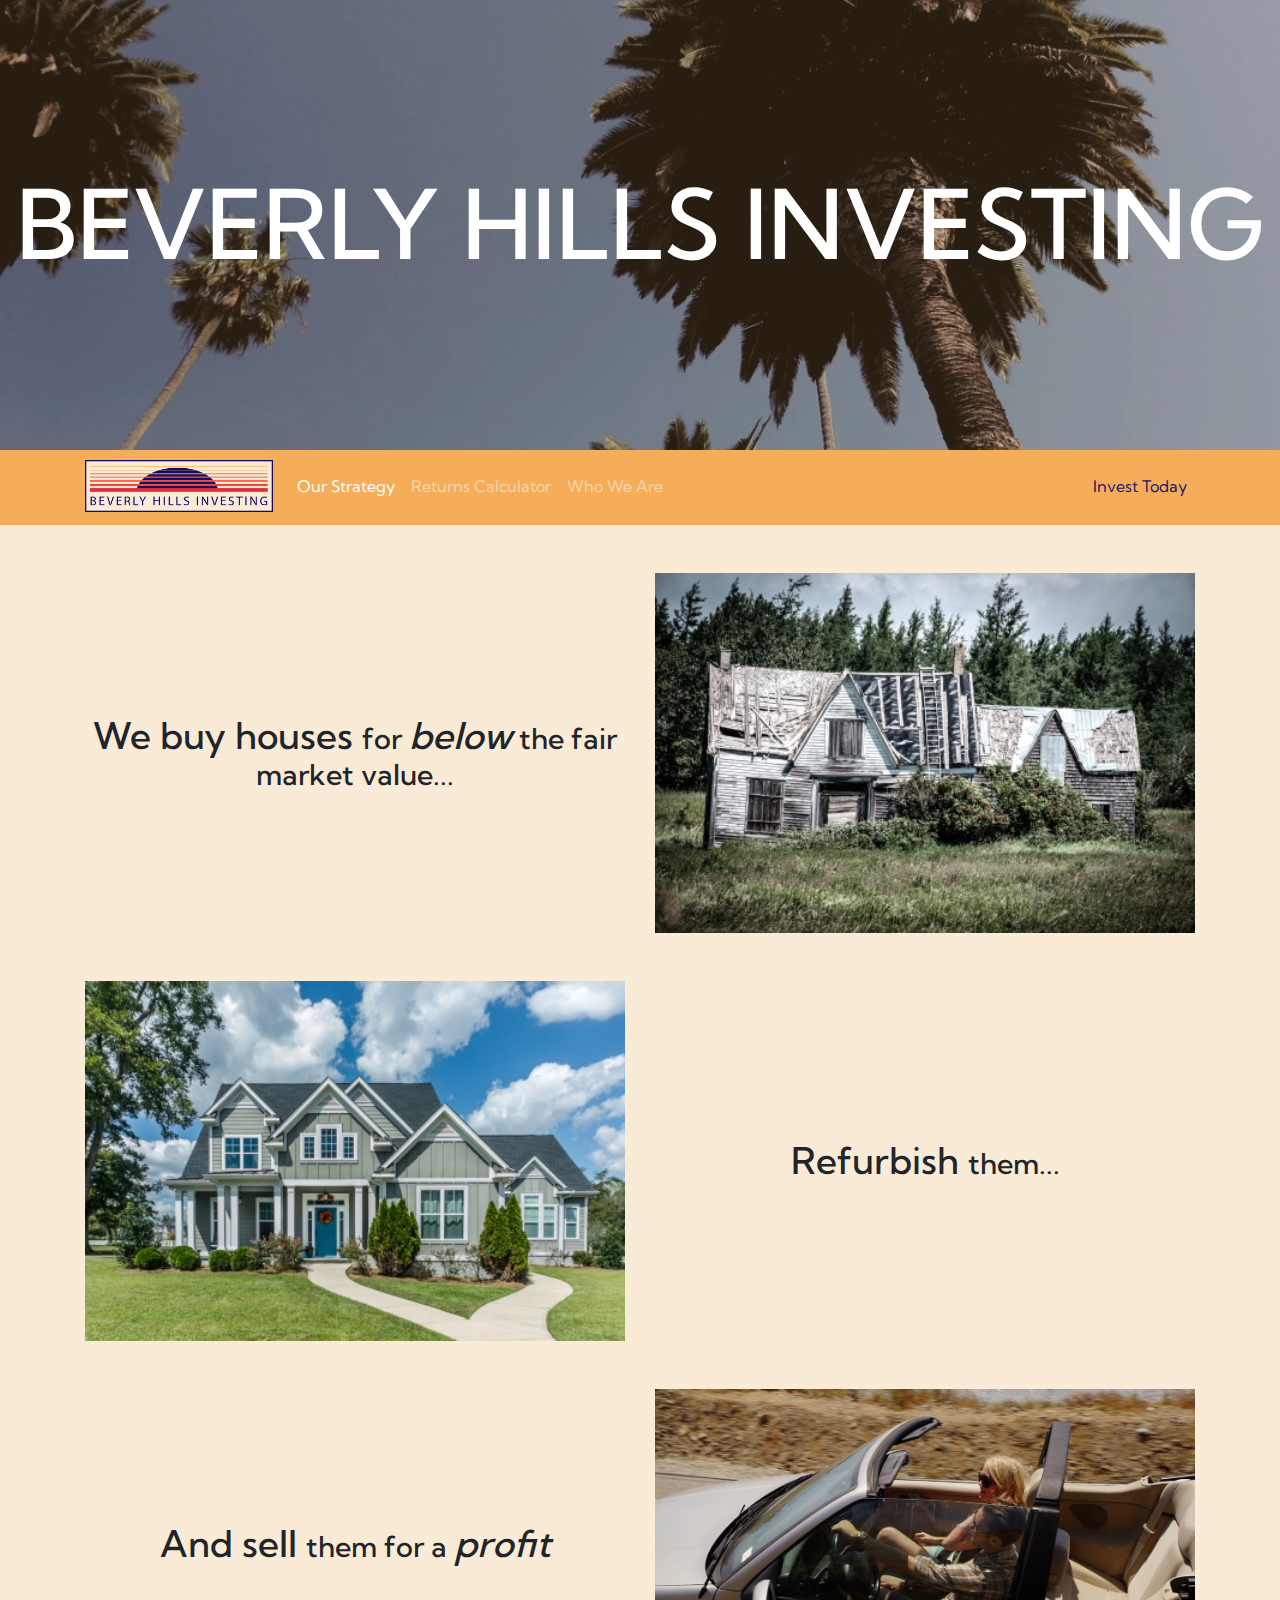
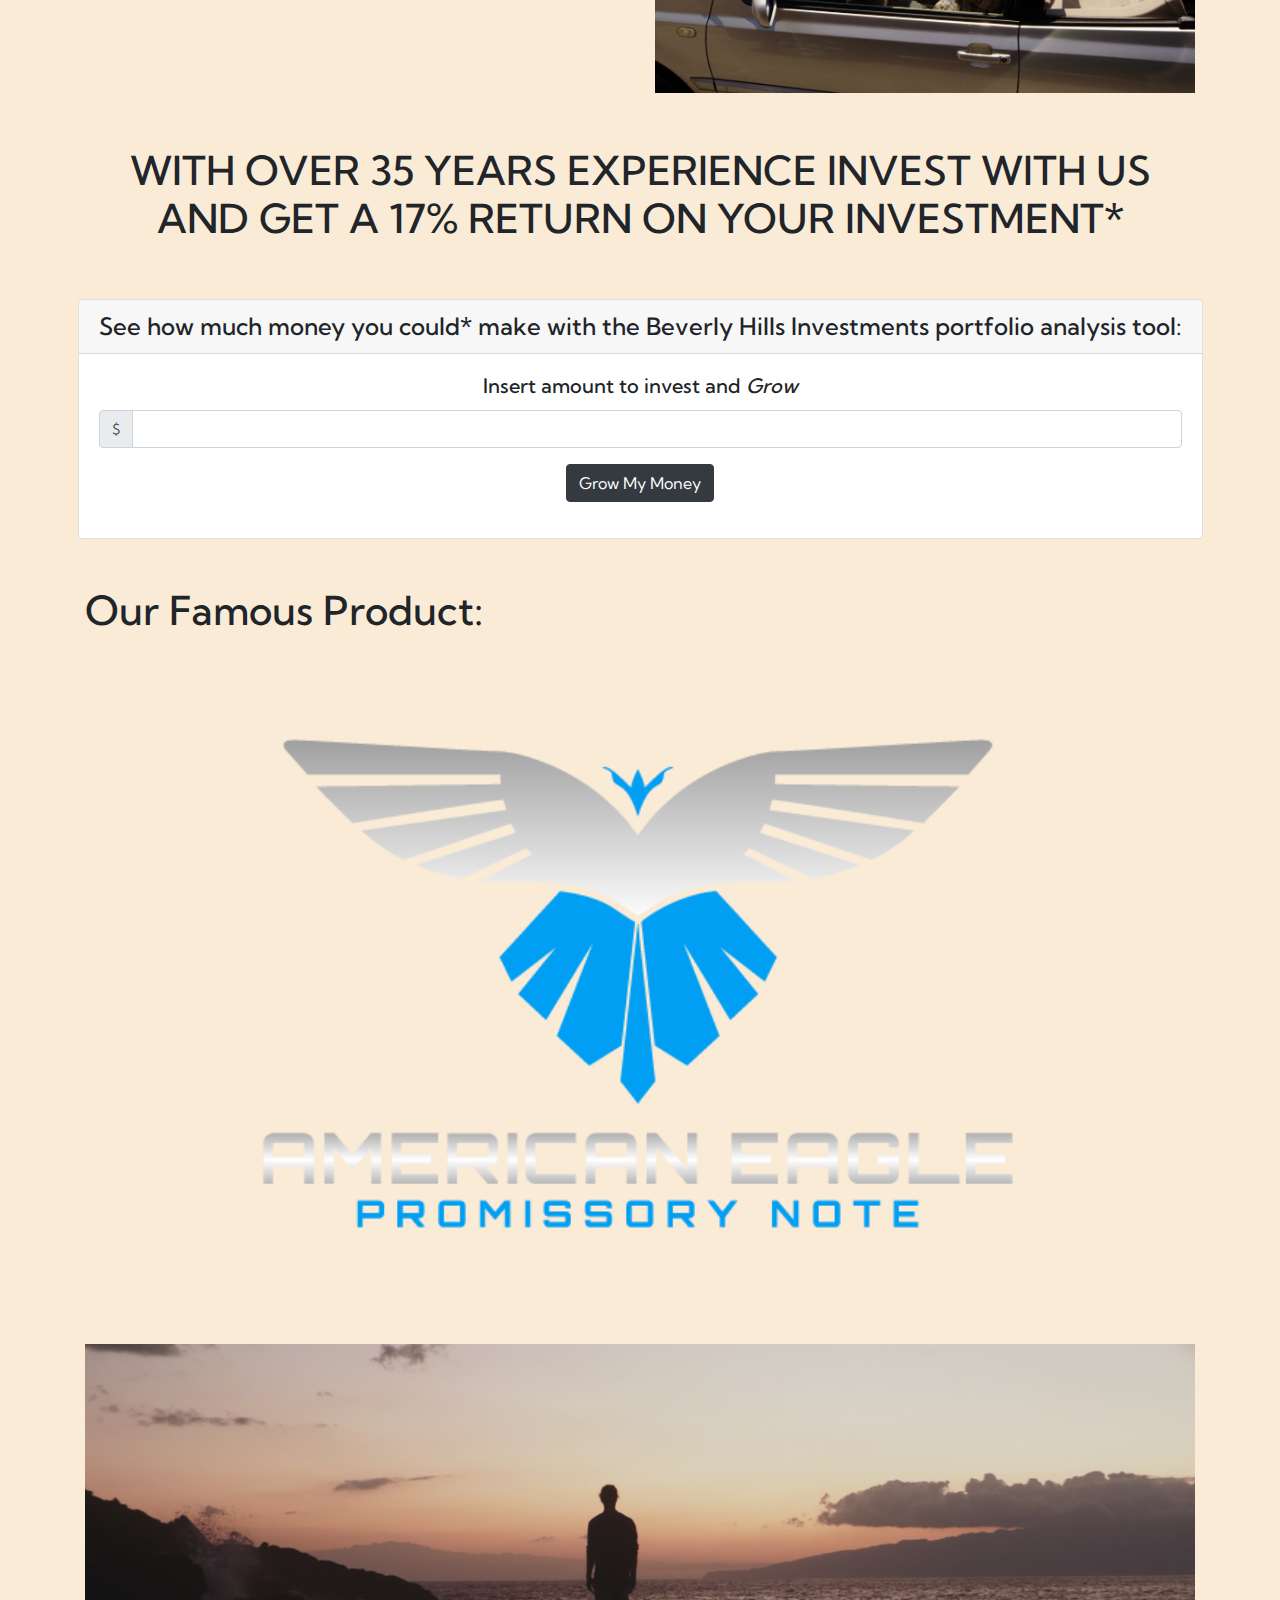
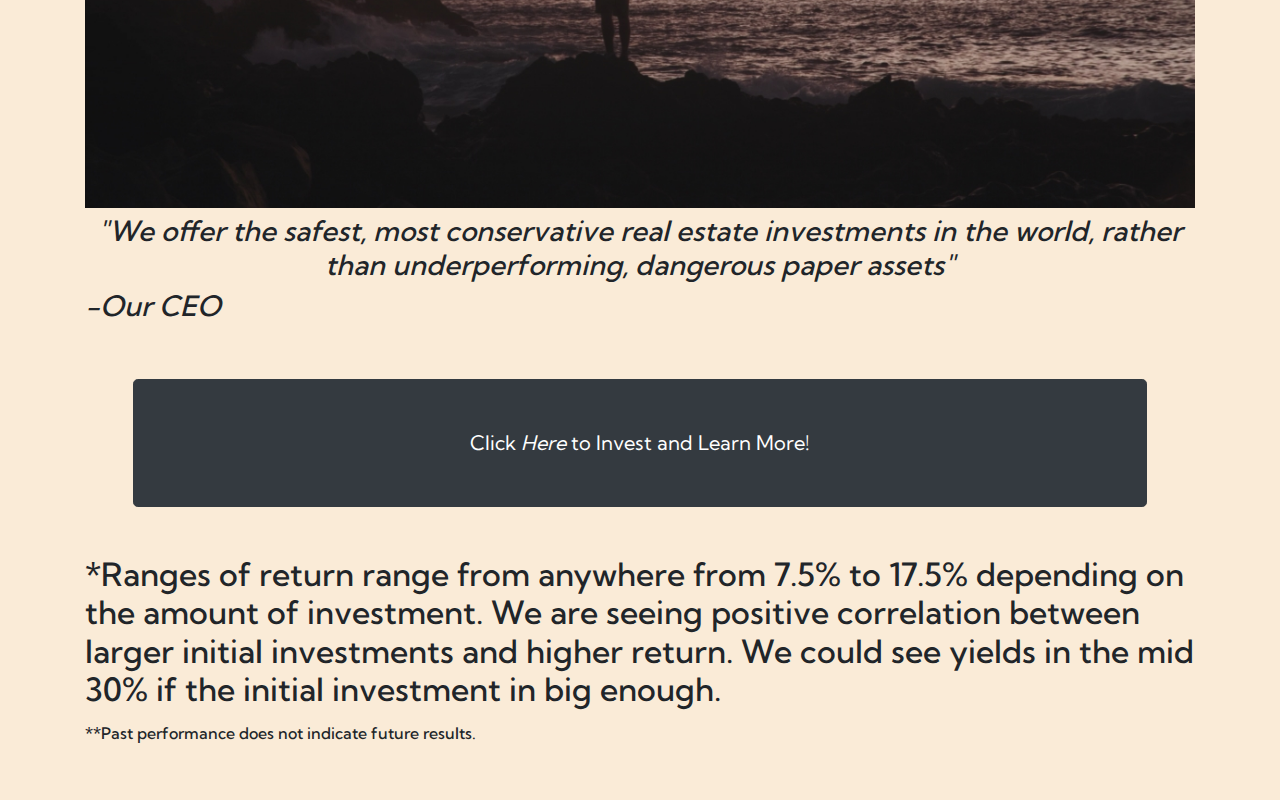
==== commit b888d016: "added logo" ====
--- a/index.html
+++ b/index.html
@@ -102,7 +102,7 @@
                 <nav class="navbar navbar-expand-md navbar-dark bg-light">
                     <div class="container">
                         <a href="#" class="navbar-brand">
-                            <img src="/Users/kaifinney/Documents/GitHub/Beverly-Hills-Investing/assets/BHI-01.png" height="52" alt="CoolBrand">
+                            <img src="assets/BHI-01.png" height="52" alt="Beverly Hills Investing">
                         </a>
                         <button type="button" class="navbar-toggler" data-toggle="collapse" data-target="#navbarCollapse">
                             <span class="navbar-toggler-icon"></span>
--- a/styles.css
+++ b/styles.css
@@ -9,7 +9,7 @@
 
 body {
     font-family: 'Kumbh Sans', sans-serif;
-    background: antiquewhite;
+    background: #faebd7;
 }
 
 .btn-success {
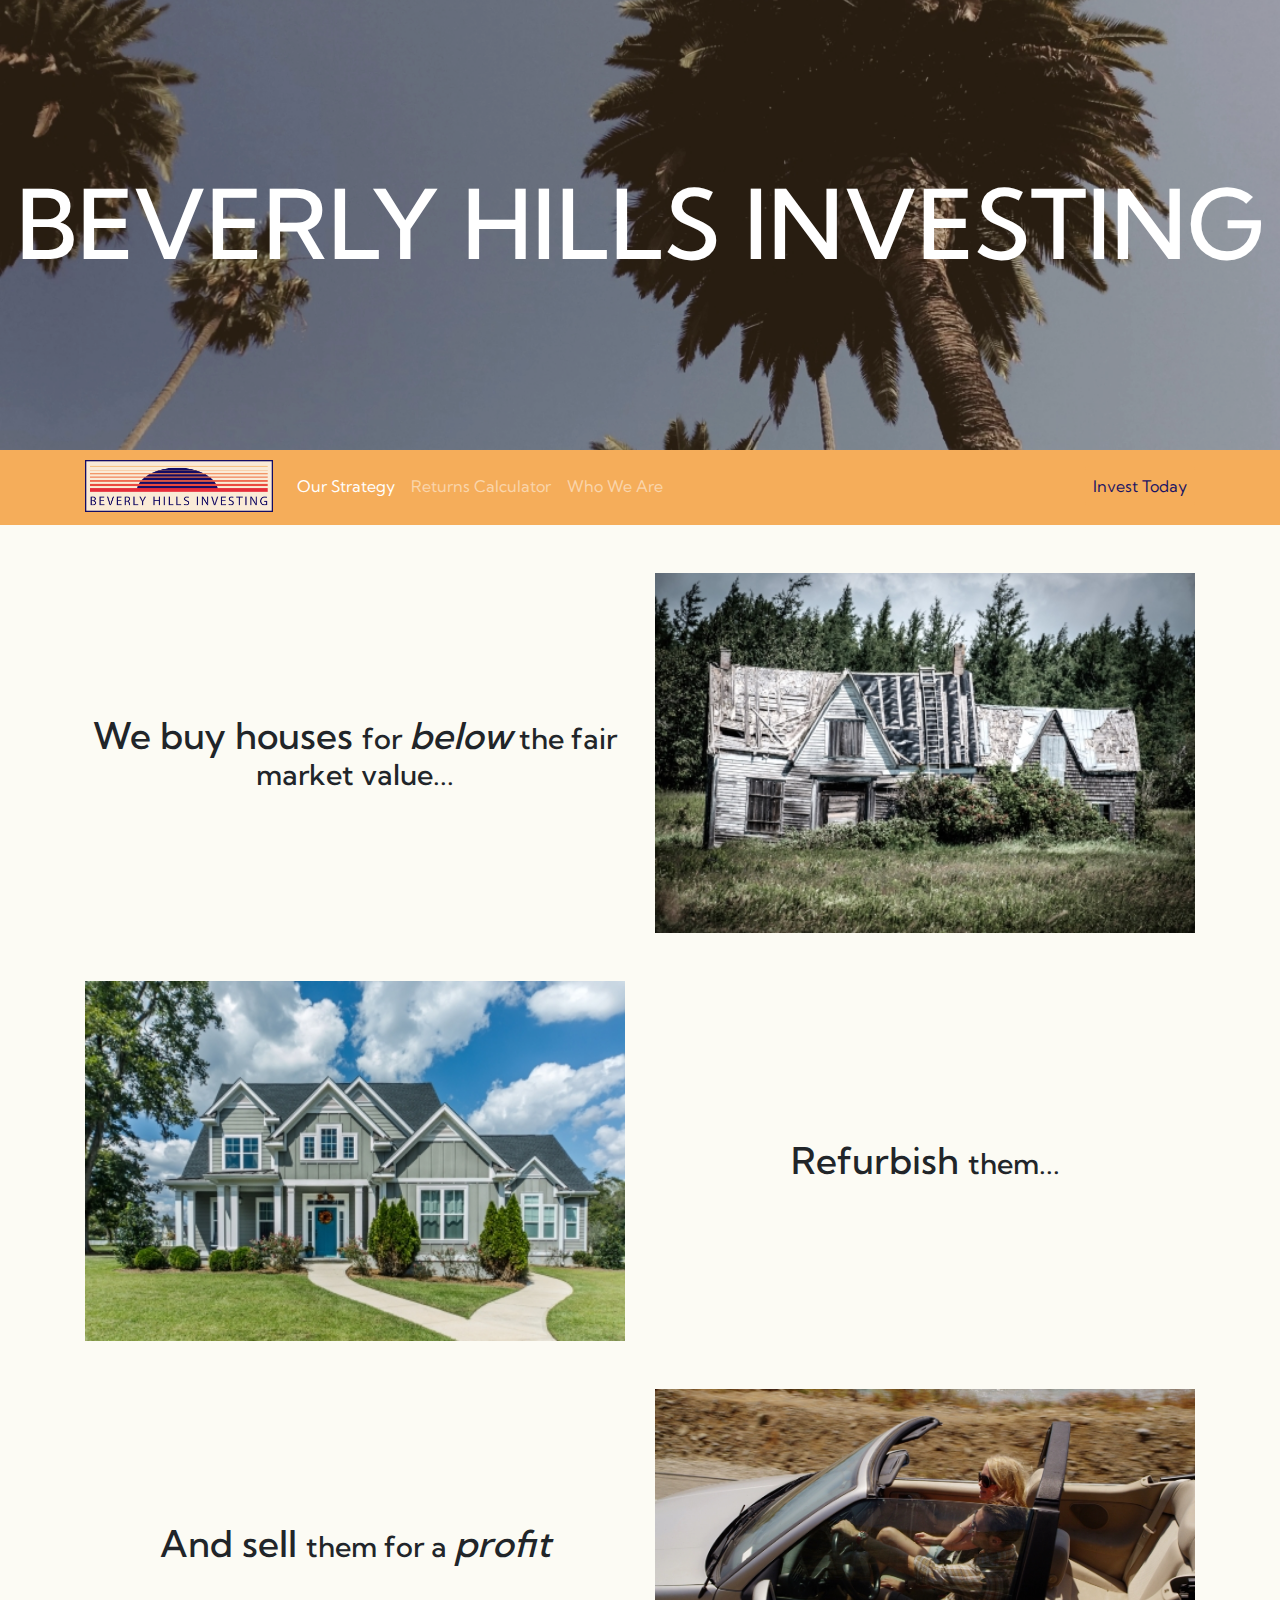
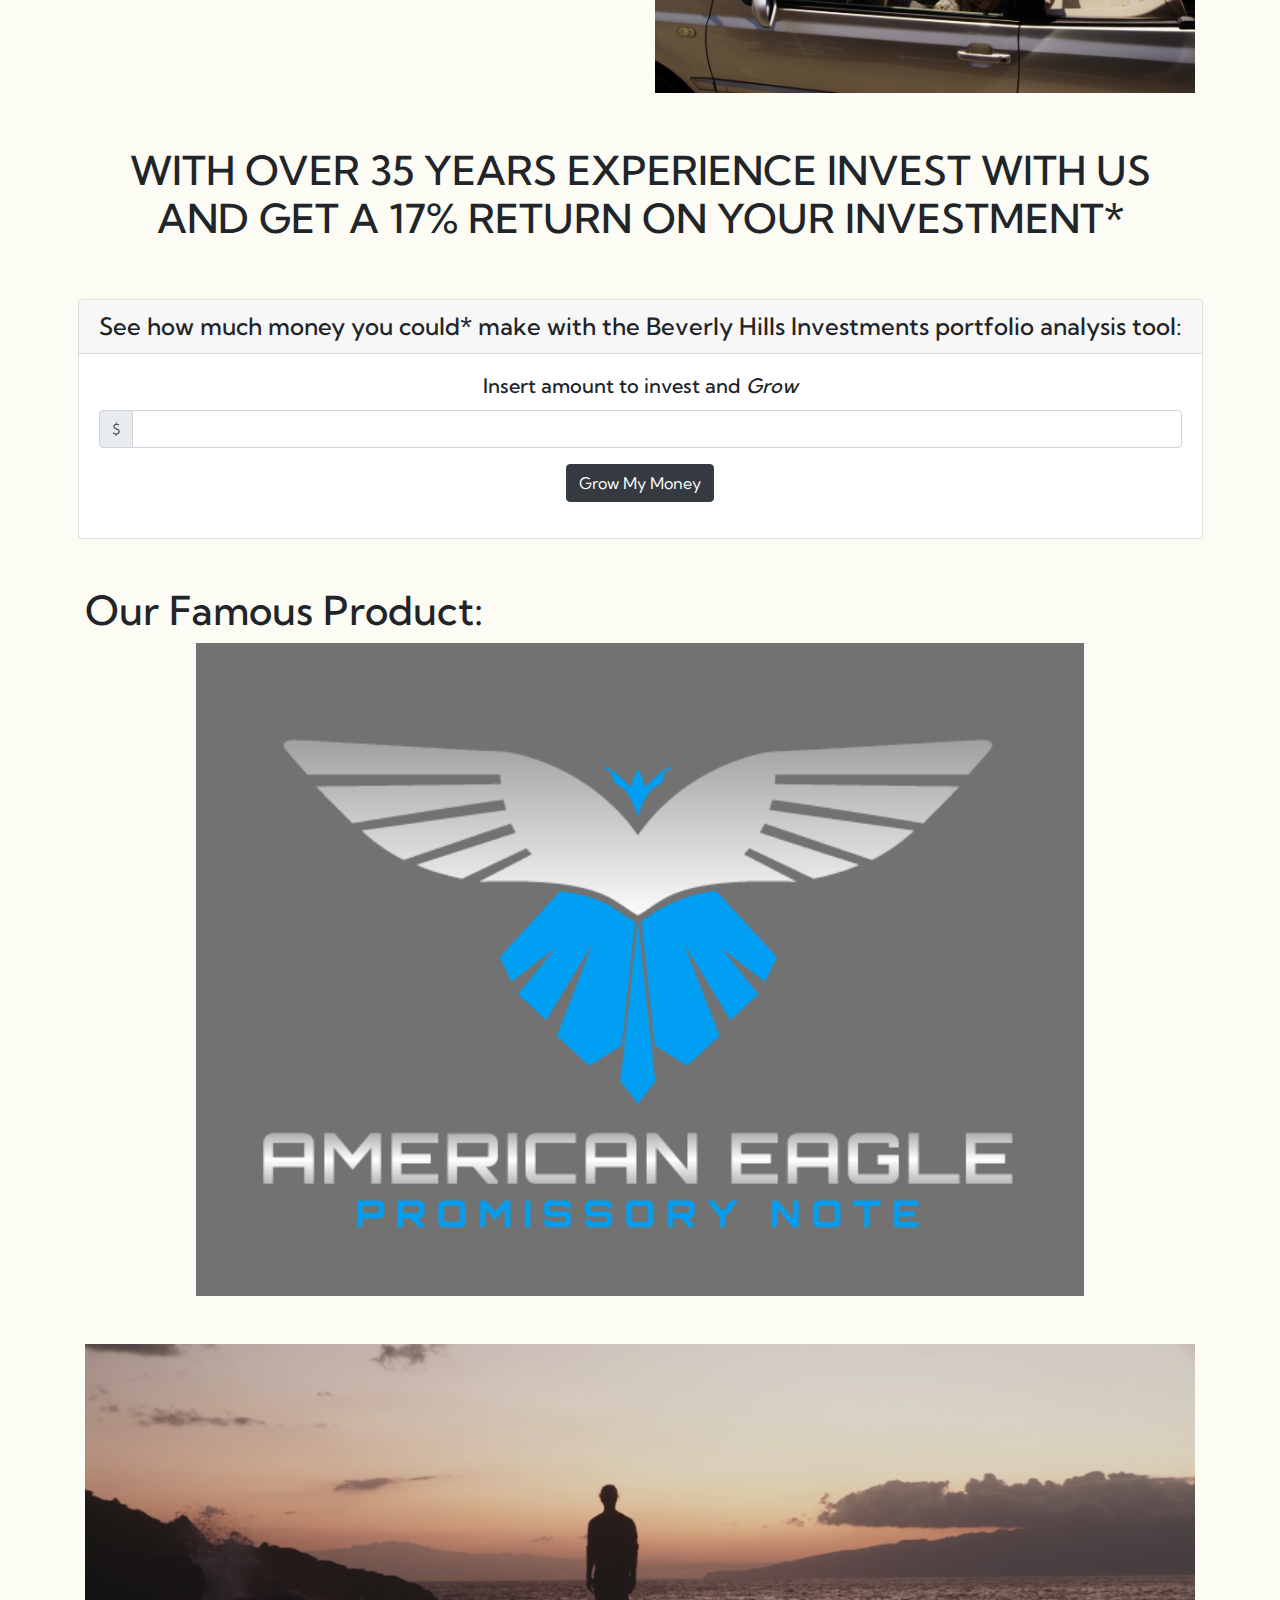
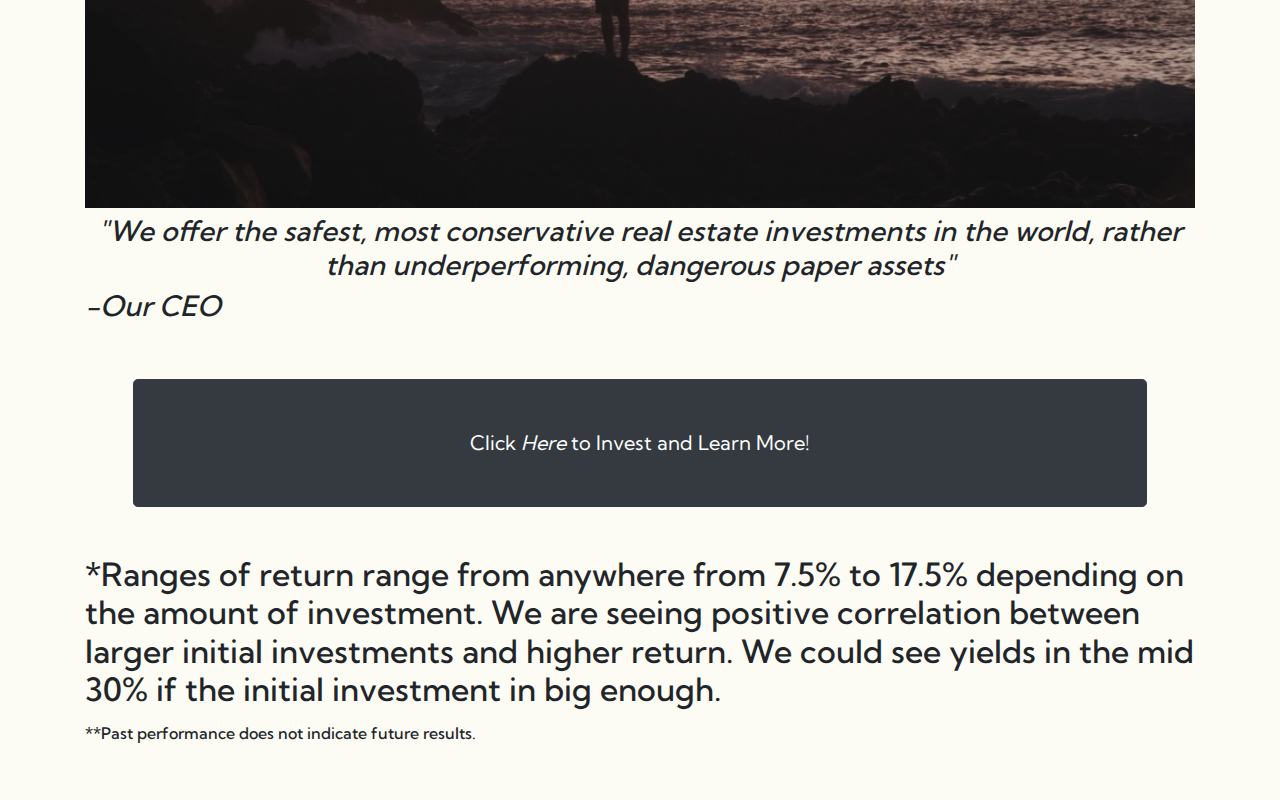
==== commit abec76ef: "added analytics" ====
--- a/index.html
+++ b/index.html
@@ -5,6 +5,16 @@
 <!--[if IE 8]>         <html class="no-js lt-ie9"> <![endif]-->
 <!--[if gt IE 8]><!-->  <!--<![endif]-->
     <head>
+        <!-- Global site tag (gtag.js) - Google Analytics -->
+        <script async src="https://www.googletagmanager.com/gtag/js?id=UA-162368577-3"></script>
+        <script>
+        window.dataLayer = window.dataLayer || [];
+        function gtag(){dataLayer.push(arguments);}
+        gtag('js', new Date());
+
+        gtag('config', 'UA-162368577-3');
+        </script>
+
         <meta charset="utf-8">
         <meta http-equiv="X-UA-Compatible" content="IE=edge">
         <meta property="og:title" content="Beverly Hills Investing | Fraudsters">
--- a/styles.css
+++ b/styles.css
@@ -9,12 +9,7 @@
 
 body {
     font-family: 'Kumbh Sans', sans-serif;
-    background: #faebd7;
-}
-
-.btn-success {
-    background-color: antiquewhite;
-    border-color: antiquewhite;
+    background: #fcfbf4;
 }
 
 .jumbotron {
@@ -75,6 +70,12 @@
     font-size: 6rem;
 }
 
+@media only screen and (max-width: 600px) {
+    .jumbotron .container-video h1 {
+        font-size: 3rem;
+    }
+}
+
 @media only screen and (max-width: 768px) {
     .jumbotron .container-video h1 {
         font-size: 5rem;
@@ -121,6 +122,7 @@
 .promissory-note {
     width: 100%;
     object-fit: cover;
+    background: rgb(114, 114, 114);
 }
 
 .s-video video {
